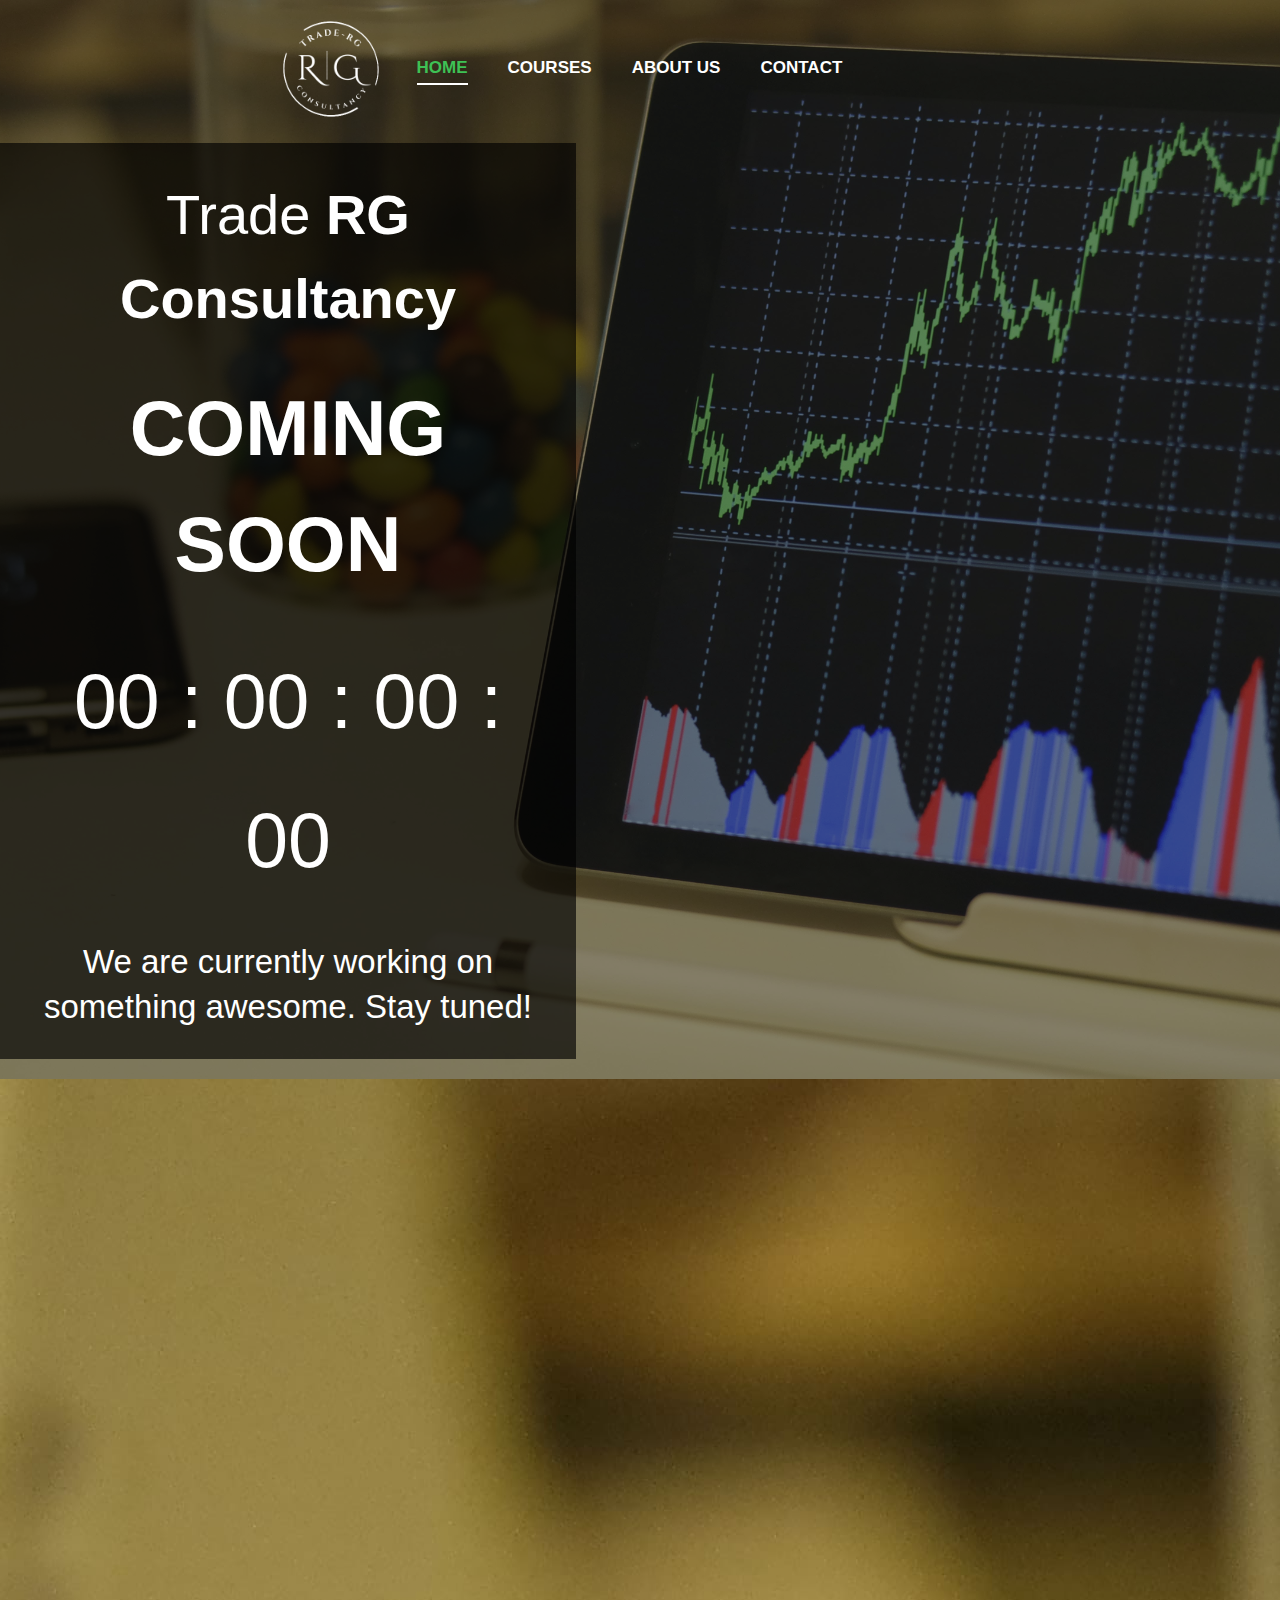
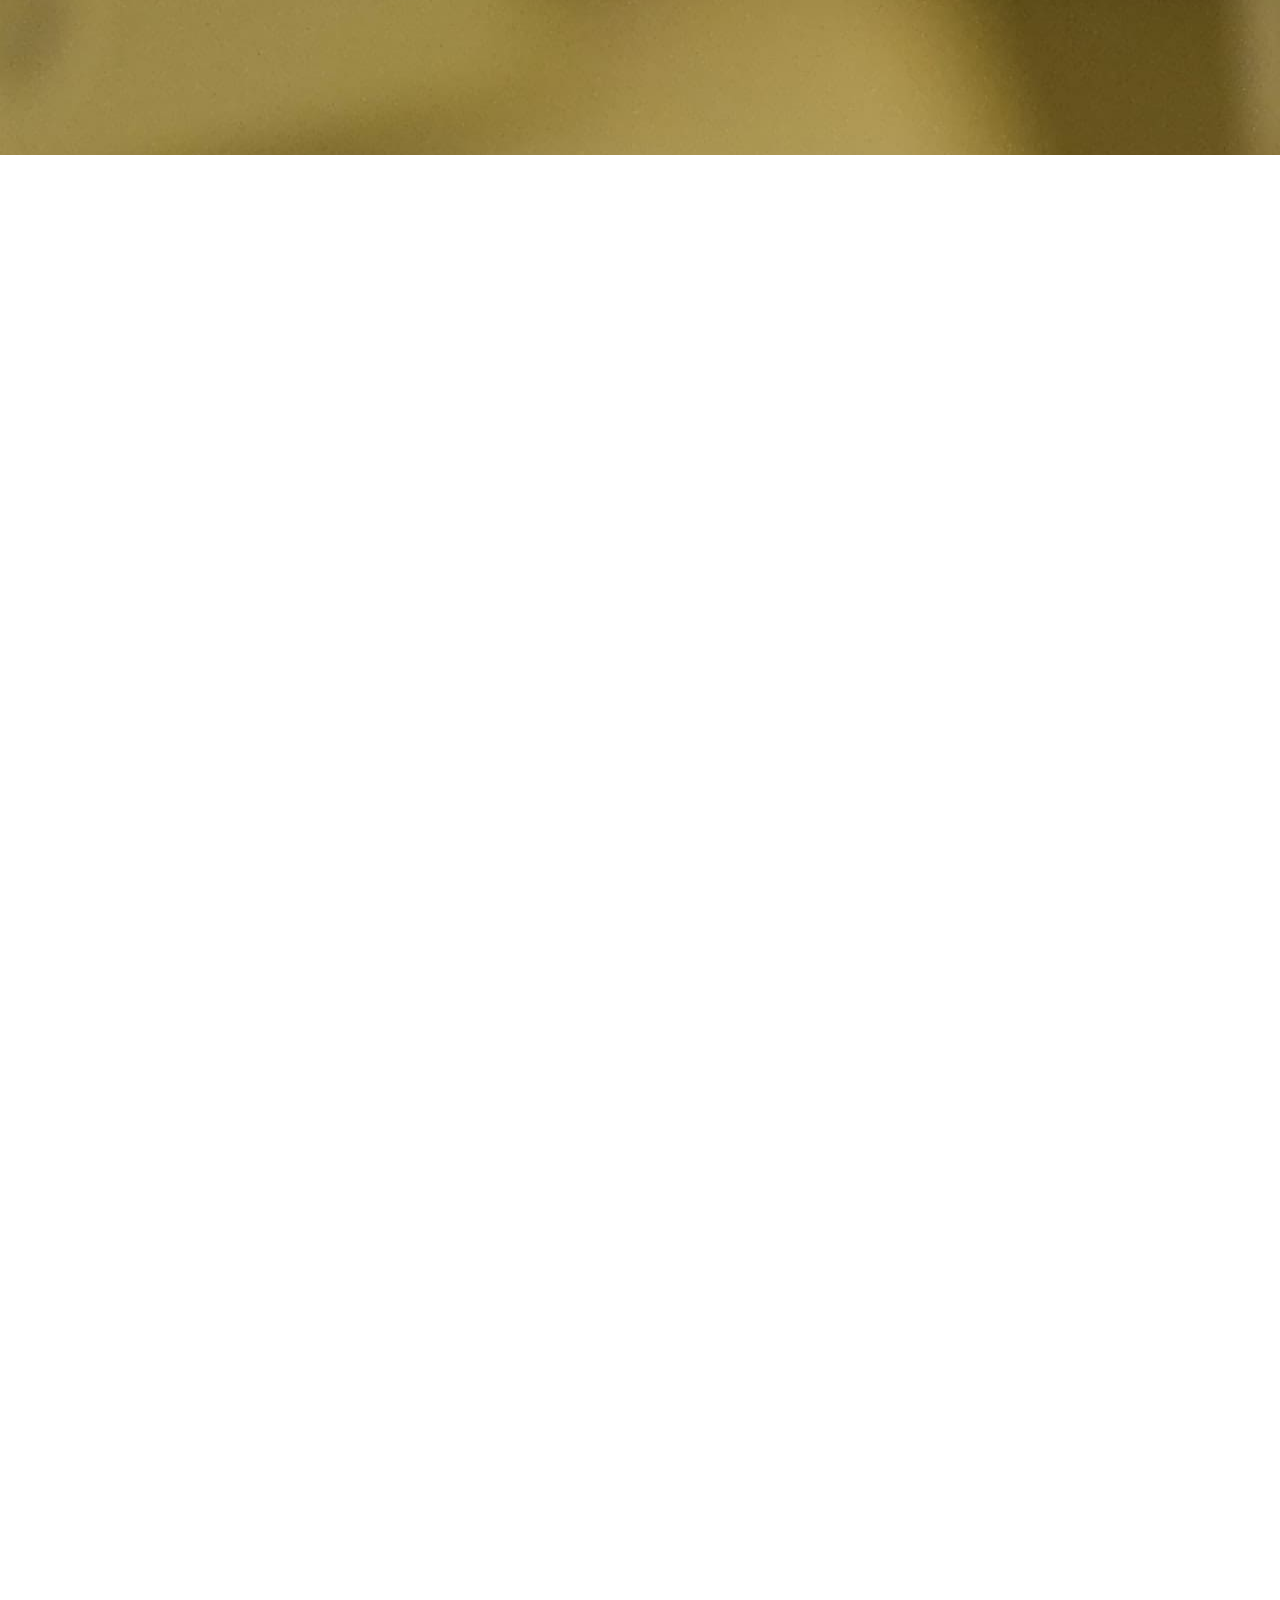
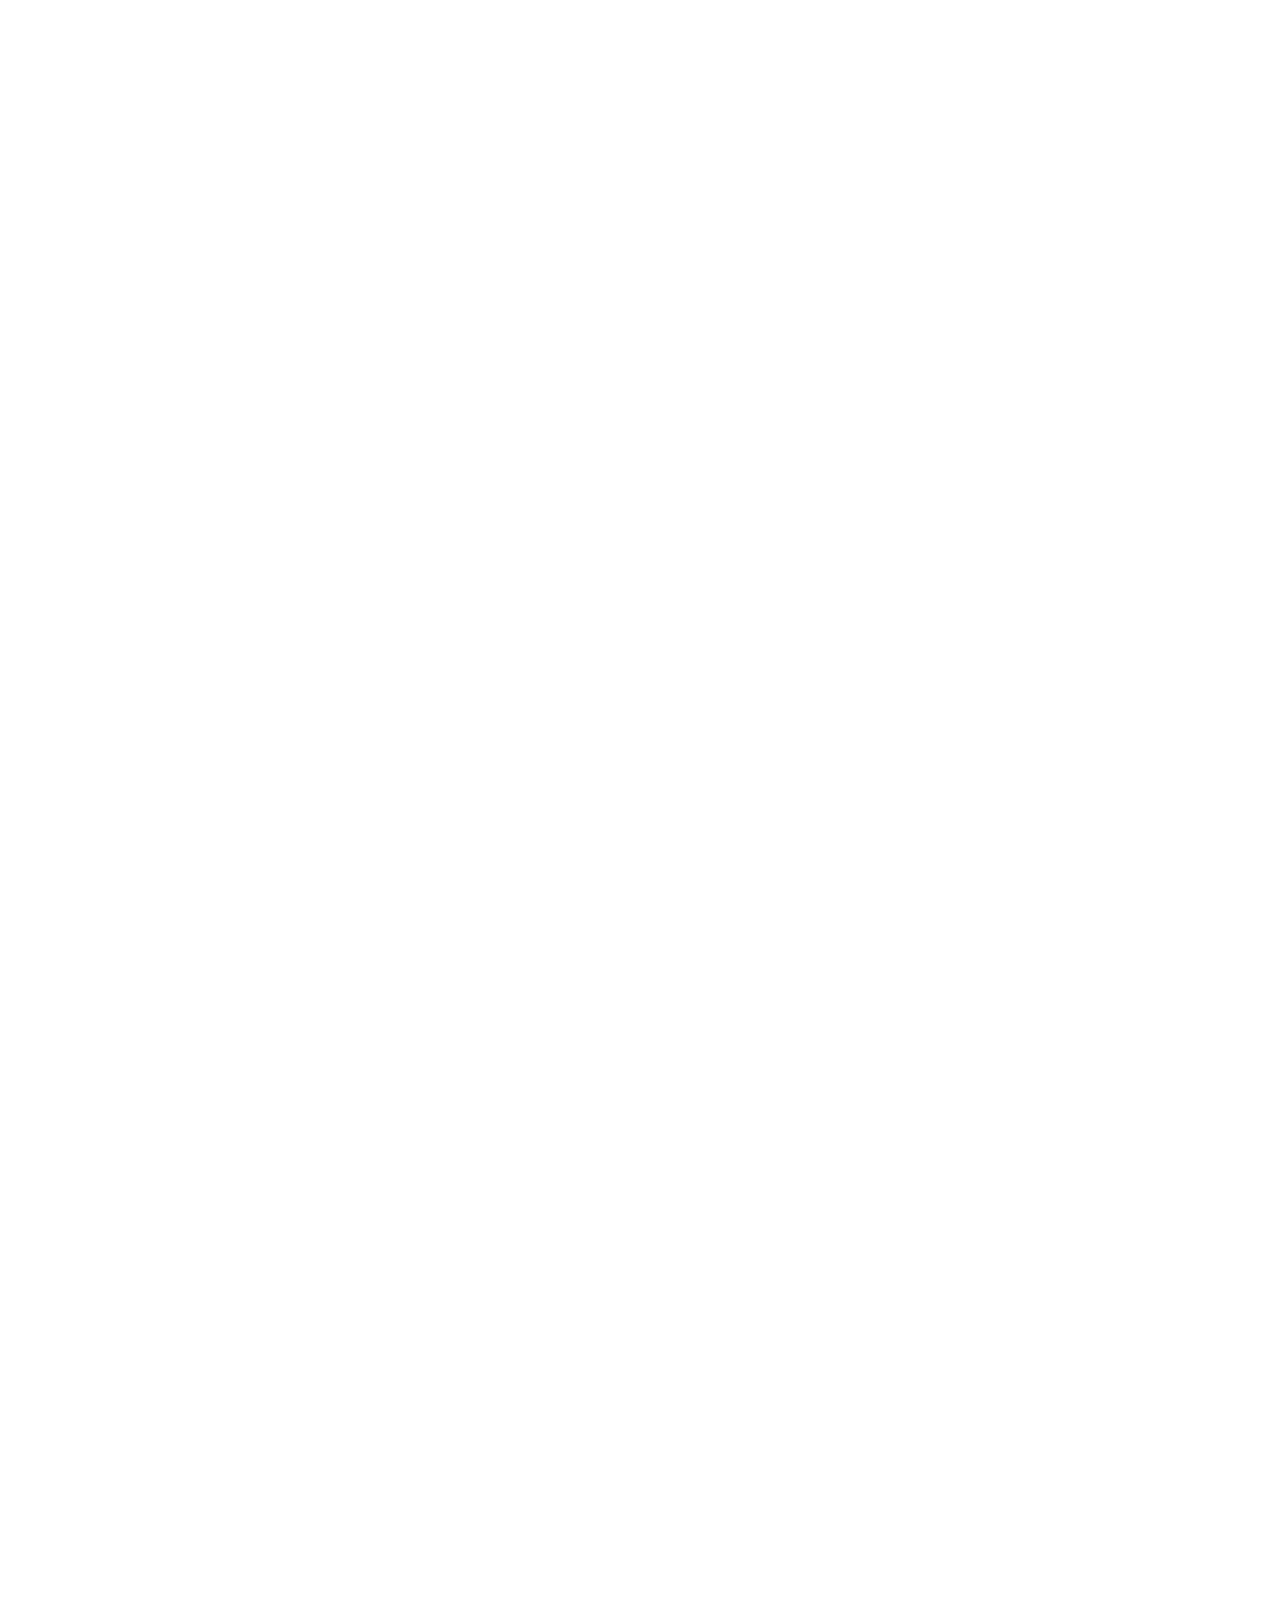
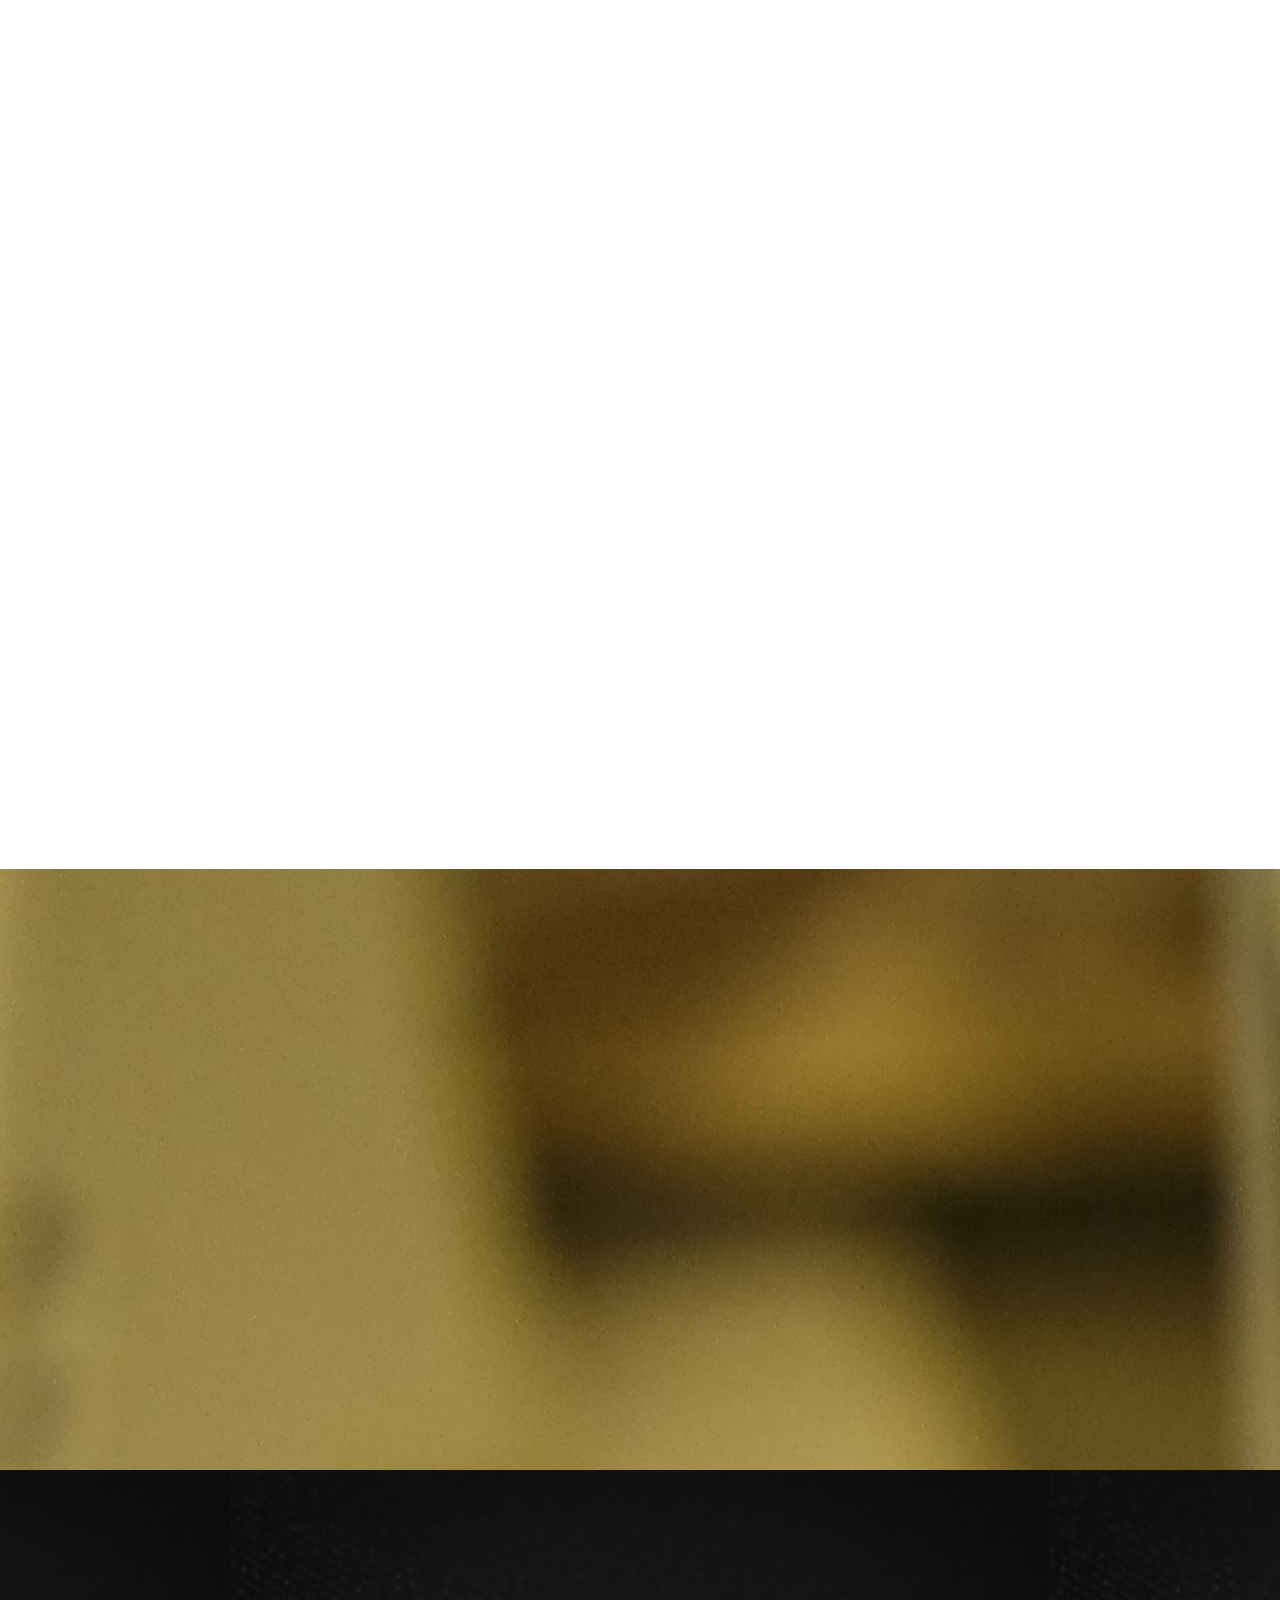
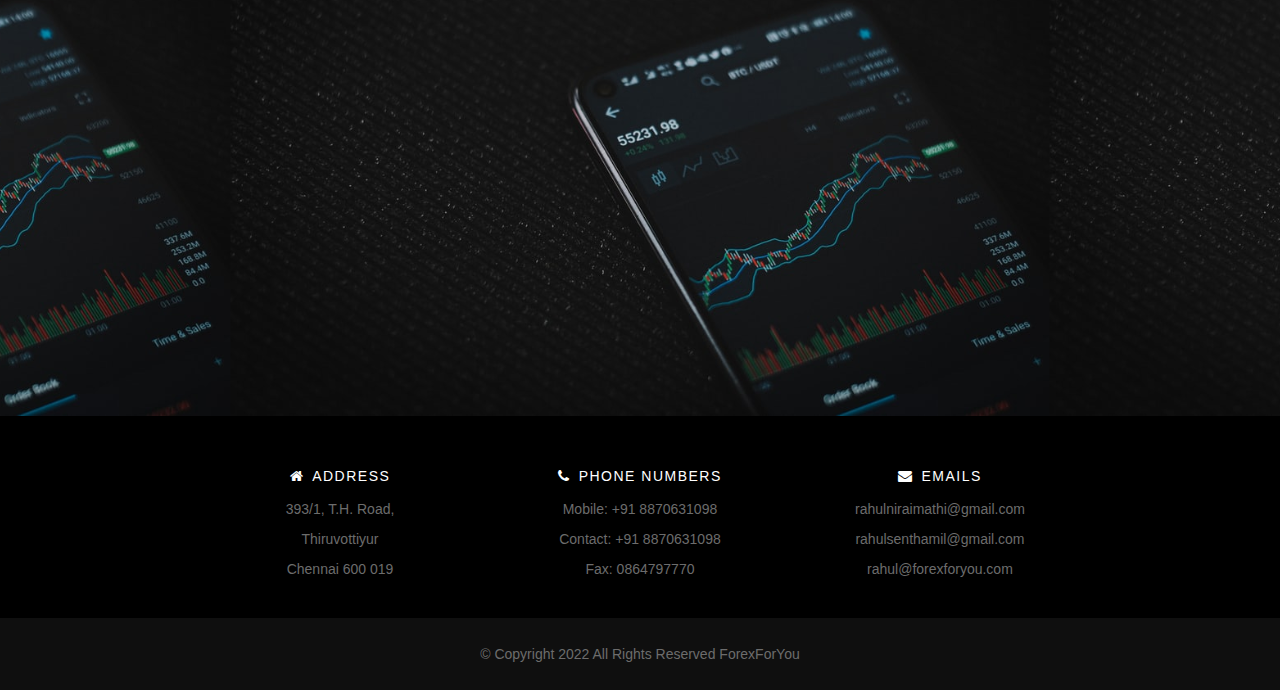
==== index.html @ 8b4d39c9 "site-relanuch" ====
<!DOCTYPE html>
<html lang="en">
<head>
	<meta charset="UTF-8">
	<meta name="viewport" content="width=device-width, initial-scale=1.0">
	<meta http-equiv="X-UA-Compatible" content="ie=edge">
	<title>Forex For You</title>

	<!-- CSS Files
	================================================== -->
	<link rel="shortcut icon" href="images/favicon-min.png" >
	<link href="https://fonts.googleapis.com/css?family=Poppins:100,200,300,400,500,600,700,800,900" rel="stylesheet">
	<link rel="stylesheet" href="https://stackpath.bootstrapcdn.com/font-awesome/4.7.0/css/font-awesome.min.css">
	<link rel="stylesheet" href="css/style.css">
	<link href="assets/vendor/aos/aos.css" rel="stylesheet">
	<link href="assets/vendor/animate.css/animate.min.css" rel="stylesheet">
	<link href="assets/vendor/bootstrap-icons/bootstrap-icons.css" rel="stylesheet">

	<link rel="stylesheet" href="main.css" />
</head>
<body data-spy="scroll" data-target=".site-navbar-target" data-offset="300">
	<!-- ======= Navigation section ========-->
	<nav class="navbar navbar-expand-lg navbar-dark ftco_navbar bg-dark ftco-navbar-light site-navbar-target" id="ftco-navbar">
		<div class="container nav-elements">
			<a class="navbar-brand mobile-logo" href="index.html">
				<img class="logo-class" src="images/trade-rg-logo-img.png" width="100" height="100" alt="">
				<span></span>
			</a>
			<div class="collapse navbar-collapse mobile-nav" id="ftco-nav1">
				<ul class="navbar-nav nav ml-auto">
					<li class="nav-item menu-item"><a href="#home-section" class="nav-link"><span>Home</span></a></li>
					<li class="nav-item menu-item"><a href="#course-section" class="nav-link"><span>Courses</span></a></li>
					<li class="nav-item menu-item"><a href="#authors" class="nav-link"><span>About Us</span></a></li>
					<li class="nav-item menu-item"><a href="#location" class="nav-link"><span>Contact</span></a></li>
					<!-- <li class="nav-item menu-item"><a href="https://rzp.io/l/rahulniraimathisessionpayment" class="nav-link"><span>Book My Session</span></a></li> -->
				</ul>
			</div>
			<input type="checkbox" id="checkbox1" class="checkbox1 visuallyHidden mobile-logo">
			<label for="checkbox1">
			<div class="hamburger hamburger1">
				<span class="bar bar1"></span>
				<span class="bar bar2"></span>
				<span class="bar bar3"></span>
				<span class="bar bar4"></span>
			</div>
		</div>
		<div class="mobile-nav" id="ftco-nav">
			<ul class="navbar-nav nav ml-auto">
				<li class="nav-item menu-item"><a href="#home-section" class="nav-link"><span>Home</span></a></li>
				<li class="nav-item menu-item"><a href="#course-section" class="nav-link"><span>Courses</span></a></li>
				<li class="nav-item menu-item"><a href="#about" class="nav-link"><span>About Us</span></a></li>
				<li class="nav-item menu-item"><a href="#location" class="nav-link"><span>Contact</span></a></li>
				<!-- <li class="nav-item menu-item"><a href="https://rzp.io/l/rahulniraimathisessionpayment" class="nav-link"><span>Book My Session</span></a></li> -->
			</ul>
		</div>
	</nav>
	<!-- ======= home section ========-->
	<section id="home-section" class="hero">
		<header>
			<div class="content">
			  <h1><span>Trade </span>RG Consultancy</h1>
			  <h2>COMING SOON</h2>
			  <div class="countdown">00 : 00 : 00 : 00</div>
			  <div class="custom-text"><p>We are currently working on something awesome. Stay tuned!</p</div>
			</div>
		  </header>
	</section>
    <!-- ======= Course Section ======= -->
    <section id="course-section" class="why-us">
		<div class="container" data-aos="fade-up">
		  <div class="section-title">
			<h2>ForexForYou</h2>
			<p class="gold-background">Forex Trading Courses</p>
		  </div>
		  <div class="row-course">
			<div class="col-lg-4">
				<a href="#beginner-courses">
					<div class="box" data-aos="zoom-in" data-aos-delay="100">
						<span>01</span>
						<h4>SILVER <br/>THE BASICS</h4>
						<p>Learn how to trade Forex. A complete beginners forex trading course. Introduction of forex.</p>
					</div>
				</a>
			</div>
			<div class="col-lg-4 mt-4 mt-lg-0">
				<a href="#intermediate-courses">
					<div class="box" data-aos="zoom-in" data-aos-delay="200">
						<span>02</span>
						<h4>GOLD <br/> INTERMEDIATE</h4>
						<p>Master in forex trading, Become familiar with practical trading techniques.Bearish Bullish Structure</p>
					</div>
				</a>
			</div>
			<div class="col-lg-4 mt-4 mt-lg-0">
				<a href="#advanced-courses">
					<div class="box" data-aos="zoom-in" data-aos-delay="300">
						<span>03</span>
						<h4>PLATINUM <br/> THE ADVANCED</h4>
						<p>Develop the mindset of a master trader. Learn in-depth techniques for psychological transformation</p>
					</div>
				</a>
			</div>
		  </div>
		</div>
	</section><!-- End Course Section -->
    <!-- ======= Beginner courses Section ======= -->
    <section id="beginner-courses" class="courses">
		<div class="container" data-aos="fade-up">
  
		  <div class="section-title">
			<p class="black-color-card">SILVER THE BASICS</p>
		  </div>
  
		  <div class="row" data-aos="fade-up" data-aos-delay="100">
			<div class="col-lg-3">
				<div class="image-card mobile">
					<h2 class="black-color-card">Beginner Level Course Contents</h2>
				</div>
			</div>
			<div class="col-lg-9 mt-4 mt-lg-0">
				<!-- FIRST TAB -->
				<div class="tab">
					<input id="tab-1" type="checkbox">
					<label for="tab-1">Introduction of Forex</label>
					<!-- <div class="content"><p>Next to the risk dictates a nurse.</p></div> -->
				</div>
				
				<!-- SECOND TAB -->
				<div class="tab">
					<input id="tab-2" type="checkbox">
					<label for="tab-2">About Forex</label>
					<!-- <div class="content"><p>Should the pace attack?</p></div> -->
				</div>
				
				<!-- THIRD TAB -->
				<div class="tab">
					<input id="tab-3" type="checkbox">
					<label for="tab-3">Why Forex</label>
					<!-- <div class="content"><p>A circumstance strikes a deserved trap.</p></div> -->
				</div>
				<!-- 4th TAB -->
				<div class="tab">
					<input id="tab-4" type="checkbox">
					<label for="tab-4">Benefits of Forex</label>
					<!-- <div class="content"><p>A circumstance strikes a deserved trap.</p></div> -->
				</div>
				<!-- 5th TAB -->
				<div class="tab">
					<input id="tab-5" type="checkbox">
					<label for="tab-5">How to analyse the market</label>
					<!-- <div class="content"><p>A circumstance strikes a deserved trap.</p></div> -->
				</div>
				<!-- 6th TAB -->
				<div class="tab">
					<input id="tab-6" type="checkbox">
					<label for="tab-6">Pips, Spread, Swap</label>
					<!-- <div class="content"><p>A circumstance strikes a deserved trap.</p></div> -->
				</div>
				<!-- 7th TAB -->
				<div class="tab">
					<input id="tab-7" type="checkbox">
					<label for="tab-7">When can you trade Forex</label>
					<!-- <div class="content"><p>A circumstance strikes a deserved trap.</p></div> -->
				</div>
				<!-- 8th TAB -->
				<div class="tab">
					<input id="tab-8" type="checkbox">
					<label for="tab-8">Currency pairs, Spot Metals, Energies & Indices</label>
					<!-- <div class="content"><p>A circumstance strikes a deserved trap.</p></div> -->
				</div>
				<!-- 9th TAB -->
				<div class="tab">
					<input id="tab-9" type="checkbox">
					<label for="tab-9">Lot, Leverage, Margin, Equity, Balance</label>
					<!-- <div class="content"><p>A circumstance strikes a deserved trap.</p></div> -->
				</div>
				<!-- 10th TAB -->
				<div class="tab">
					<input id="tab-10" type="checkbox">
					<label for="tab-10">Margin Call & Stop out</label>
					<!-- <div class="content"><p>A circumstance strikes a deserved trap.</p></div> -->
				</div>
				<!-- 11th TAB -->
				<div class="tab">
					<input id="tab-11" type="checkbox">
					<label for="tab-11">Order types</label>
					<!-- <div class="content"><p>A circumstance strikes a deserved trap.</p></div> -->
				</div>
				<!-- 12th TAB -->
				<div class="tab">
					<input id="tab-12" type="checkbox">
					<label for="tab-12">Types of Time Frames</label>
					<!-- <div class="content"><p>A circumstance strikes a deserved trap.</p></div> -->
				</div>
				<!-- 13th TAB -->
				<div class="tab">
					<input id="tab-13" type="checkbox">
					<label for="tab-13">Types of Charts</label>
					<!-- <div class="content"><p>A circumstance strikes a deserved trap.</p></div> -->
				</div>
				<!-- 14th TAB -->
				<div class="tab">
					<input id="tab-14" type="checkbox">
					<label for="tab-14">Risk Reward Ratio</label>
					<!-- <div class="content"><p>A circumstance strikes a deserved trap.</p></div> -->
				</div>
				<!-- 15th TAB -->
				<div class="tab">
					<input id="tab-15" type="checkbox">
					<label for="tab-15">What type of trader do you want to be</label>
					<!-- <div class="content"><p>A circumstance strikes a deserved trap.</p></div> -->
				</div>
				<!-- 16th TAB -->
				<div class="tab">
					<input id="tab-16" type="checkbox">
					<label for="tab-16">How to use Trading View</label>
					<!-- <div class="content"><p>A circumstance strikes a deserved trap.</p></div> -->
				</div>
				<!-- 17th TAB -->
				<div class="tab">
					<input id="tab-17" type="checkbox">
					<label for="tab-17">How to use MT5 Platform</label>
					<!-- <div class="content"><p>A circumstance strikes a deserved trap.</p></div> -->
				</div>
			</div>
		  </div>
  
		</div>
	</section><!-- End courses Section -->
    <!-- ======= intermediate courses Section ======= -->
    <section id="intermediate-courses" class="courses">
		<div class="container" data-aos="fade-up">
  
		  <div class="section-title">
			<p class="black-color-card">GOLD the INTERMEDIATE</p>
		  </div>
  
		  <div class="row" data-aos="fade-up" data-aos-delay="100">

			<div class="col-lg-9 mt-4 mt-lg-0">
				<!-- FIRST TAB -->
				<div class="tab">
					<input id="tab-1" type="checkbox">
					<label for="tab-1">Technical Analysis of Forex</label>
					<!-- <div class="content"><p>Next to the risk dictates a nurse.</p></div> -->
				</div>
				
				<!-- SECOND TAB -->
				<div class="tab">
					<input id="tab-2" type="checkbox">
					<label for="tab-2">Bullish / Bearish Structure</label>
					<!-- <div class="content"><p>Should the pace attack?</p></div> -->
				</div>
				
				<!-- THIRD TAB -->
				<div class="tab">
					<input id="tab-3" type="checkbox">
					<label for="tab-3">Consolidating Structure</label>
					<!-- <div class="content"><p>A circumstance strikes a deserved trap.</p></div> -->
				</div>
				<!-- 4th TAB -->
				<div class="tab">
					<input id="tab-4" type="checkbox">
					<label for="tab-4">How to draw Horizontal Support and Resistance</label>
					<!-- <div class="content"><p>A circumstance strikes a deserved trap.</p></div> -->
				</div>
				<!-- 5th TAB -->
				<div class="tab">
					<input id="tab-5" type="checkbox">
					<label for="tab-5">How to Identify Trend and Trend line</label>
					<!-- <div class="content"><p>A circumstance strikes a deserved trap.</p></div> -->
				</div>
				<!-- 6th TAB -->
				<div class="tab">
					<input id="tab-6" type="checkbox">
					<label for="tab-6">How to draw Double Top and Double Bottom</label>
					<!-- <div class="content"><p>A circumstance strikes a deserved trap.</p></div> -->
				</div>
				<!-- 7th TAB -->
				<div class="tab">
					<input id="tab-7" type="checkbox">
					<label for="tab-7">How to draw Channel</label>
					<!-- <div class="content"><p>A circumstance strikes a deserved trap.</p></div> -->
				</div>
				<!-- 8th TAB -->
				<div class="tab">
					<input id="tab-8" type="checkbox">
					<label for="tab-8">Box Breakout</label>
					<!-- <div class="content"><p>A circumstance strikes a deserved trap.</p></div> -->
				</div>
				<!-- 9th TAB -->
				<div class="tab">
					<input id="tab-9" type="checkbox">
					<label for="tab-9">How to use Fibonacci</label>
					<!-- <div class="content"><p>A circumstance strikes a deserved trap.</p></div> -->
				</div>
				<!-- 10th TAB -->
				<div class="tab">
					<input id="tab-10" type="checkbox">
					<label for="tab-10">Corrective wave and Impulsive wave</label>
					<!-- <div class="content"><p>A circumstance strikes a deserved trap.</p></div> -->
				</div>
			</div>

			<div class="col-lg-3">
				<div class="image-card mobile">
					<h2 class="black-color-card">Intermediate Course Contents</h2>
				</div>
			</div>
		  </div>
  
		</div>
	</section><!-- End courses Section -->
    <!-- ======= advanced courses Section ======= -->
    <section id="advanced-courses" class="courses">
		<div class="container" data-aos="fade-up">
  
		  <div class="section-title">
			<p class="black-color-card">PLATINUM THE ADVANCED</p>
		  </div>
  
		  <div class="row" data-aos="fade-up" data-aos-delay="100">
			<div class="col-lg-3">
				<div class="image-card mobile">
					<h2 class="black-color-card">Advanced Level Course Contents</h2>
				</div>
			</div>
			<div class="col-lg-9 mt-4 mt-lg-0">
				<!-- FIRST TAB -->
				<div class="tab">
					<input id="tab-1" type="checkbox">
					<label for="tab-1">Money Management</label>
					<!-- <div class="content"><p>Next to the risk dictates a nurse.</p></div> -->
				</div>
				
				<!-- SECOND TAB -->
				<div class="tab">
					<input id="tab-2" type="checkbox">
					<label for="tab-2">Risk Management Discipline</label>
					<!-- <div class="content"><p>Should the pace attack?</p></div> -->
				</div>
				
				<!-- THIRD TAB -->
				<div class="tab">
					<input id="tab-3" type="checkbox">
					<label for="tab-3">Losing Streaks</label>
					<!-- <div class="content"><p>A circumstance strikes a deserved trap.</p></div> -->
				</div>
				<!-- 4th TAB -->
				<div class="tab">
					<input id="tab-4" type="checkbox">
					<label for="tab-4">Winning Streaks</label>
					<!-- <div class="content"><p>A circumstance strikes a deserved trap.</p></div> -->
				</div>
				<!-- 5th TAB -->
				<div class="tab">
					<input id="tab-5" type="checkbox">
					<label for="tab-5">Drawn Down</label>
					<!-- <div class="content"><p>A circumstance strikes a deserved trap.</p></div> -->
				</div>
				<!-- 6th TAB -->
				<div class="tab">
					<input id="tab-6" type="checkbox">
					<label for="tab-6">Clarity</label>
					<!-- <div class="content"><p>A circumstance strikes a deserved trap.</p></div> -->
				</div>
				<!-- 7th TAB -->
				<div class="tab">
					<input id="tab-7" type="checkbox">
					<label for="tab-7">Consistency</label>
					<!-- <div class="content"><p>A circumstance strikes a deserved trap.</p></div> -->
				</div>
				<!-- 8th TAB -->
				<div class="tab">
					<input id="tab-8" type="checkbox">
					<label for="tab-8">Mind set & Psychological Transformation</label>
					<!-- <div class="content"><p>A circumstance strikes a deserved trap.</p></div> -->
				</div>
			</div>
		  </div>
  
		</div>
	</section><!-- End Specials Section -->

    <!-- ======= authors Section ======= -->
    <section id="authors" class="authors why-us">
		<div class="container" data-aos="fade-up">
		  <div class="section-title">
			<h2 class="about-forexforyou"><span class="mobile-nav">ForexForYou</span> Founder</h2>
			<!-- <p>FOREXFORYOU Founded by Professional Forex Trader for Everyone</p> -->
		  </div>
		  <div class="row row-course justify-content-center row-centered">
			<div class="col-lg-4 col-md-6 mobile-box-style">
				<div class="member" data-aos="zoom-in" data-aos-delay="100">
					<a href="#">
						<div class="box" data-aos="zoom-in" data-aos-delay="100">
							<!-- <span>01</span> -->
							<h4 class="water-blue-color">How It's Started?<br/></h4>
							<p class="our-progress">Big journeys started with a small steps. Being a trader is more than just a day job. Improved my skills and I never trade with any indicators</p>
						</div>
					</a>
				</div>
			</div>

			<div class="col-lg-4 col-md-6 zoom-effect-container">
			  <div class="member image-card" data-aos="zoom-in" data-aos-delay="200">
				<img src="images/trader-min.jpeg" class="img-fluid" alt="">
				<div class="member-info">
				  <div class="member-info-content">
					<h4>RAHUL N</h4>
					<span>PROFESSIONAL FOREX TRADER</span><br/>
					<span>FOUNDER OF FOREXFORYOU</span>
				  </div>
				  <div class="social">
					<a href="https://twitter.com/RahulN28055962" target="_blank"><i class="bi bi-twitter"></i></a>
					<a href="https://www.facebook.com/rahul.niraimathi" target="_blank"><i class="bi bi-facebook"></i></a>
					<a href="https://www.instagram.com/rahulraina_/" target="_blank"><i class="bi bi-instagram"></i></a>
					<a href="https://www.linkedin.com/in/rahul-niraimathi/" target="_blank"><i class="bi bi-linkedin"></i></a>
				  </div>
				</div>
			  </div>
			</div>
			<div class="col-lg-4 col-md-6">
				<div class="member" data-aos="zoom-in" data-aos-delay="100">
					<a href="#">
						<div class="box" data-aos="zoom-in" data-aos-delay="100">
							<!-- <span>01</span> -->
							<h4 class="water-blue-color">How It's Going?<br/></h4>
							<p class="our-progress">Lots and lots of hard work and effort made me Professional Trader, The Share market is my true passion and highly
								dedicated towards my work</p>
						</div>
					</a>
				</div>
			</div>
		  </div>
		</div>
	</section><!-- End authors Section -->
    <!-- ======= About Section ======= -->
    <section id="about" class="about">
		<div class="container" data-aos="fade-up">
		  <div class="row">
			<div class="col-lg-6 order-1 order-lg-2" data-aos="zoom-in" data-aos-delay="100">
			  <div class="about-img">
				<img src="images/f4-min.jpg" alt="">
			  </div>
			</div>
			<div class="col-lg-6 pt-4 pt-lg-0 order-2 order-lg-1 content">
			  <h2 class="blue-heading">ABOUT US</h2>
			  <p class="lead"><b>ForexForYou</b> is committed to leveraging its core competency in active asset management.We consistently ensure a full understanding of client’s requirements and their financial objectives, and offer flexible and adaptable approach focused on placing the client’s interest first. 

			  <p class="lead">
				ForexForYou founded by Professional Forex Trader for Everyone, Start Learning a new skill today and increase your income,
				Achieve your dreams in Share Markets. For more details contact our profestional forex trader.
			  </p>
			</div>
		  </div>
		</div>
	</section><!-- End About Section -->
    <!-- Location Section
   ================================================== -->
   <section id="location">
    <div class="contacts">		
      <div class="row contact-details">   
         <div class="columns">
           <h3><i class="fa fa-home"></i>Address</h3>
           <p>393/1, T.H. Road,<br>
            Thiruvottiyur<br>
            Chennai 600 019
          </p>
         </div> 
         <div class="columns">
           <h3><i class="fa fa-phone"></i>Phone Numbers</h3>
           <p>Mobile: +91 8870631098<br>
             Contact: +91 8870631098<br>
             Fax: 0864797770
           </p>
         </div>
         <div class="columns end">
           <h3><i class="fa fa-envelope"></i>Emails</h3>
           <p>rahulniraimathi@gmail.com<br>
             rahulsenthamil@gmail.com <br>
             rahul@forexforyou.com
           </p>
         </div>          	
       </div> <!-- end contact-details -->  
    </div> <!-- end contacts -->
   </section> <!-- end location section -->

    <!-- footer
    ================================================== -->
    <footer>
      <div class="row1">
        <div class="twelve columns1">            
            <ul class="copyright">
              <li>&copy; Copyright 2022 All Rights Reserved ForexForYou</li>
            </ul>
        </div>          
      </div>
    </footer>
    <!-- Footer End-->

	<!-- loader -->
	<div id="preloader"> 
		<div id="status">
		   <img src="images/loading-min.gif" height="100" width="100" alt="">
		</div>
	 </div>

	<script src="js/jquery.min.js"></script>
	<script src="js/jquery-migrate-3.0.1.min.js"></script>
	<script src="js/bootstrap.min.js"></script>
	<script src="js/jquery.easing.1.3.js"></script>
	<script src="js/jquery.waypoints.min.js"></script>
	<script src="js/jquery.stellar.min.js"></script>
	<script src="js/owl.carousel.min.js"></script>
	<script src="js/jquery.magnific-popup.min.js"></script>
	<script src="js/jquery.animateNumber.min.js"></script>
	<script src="js/scrollax.min.js"></script>
		
	<script src="js/main.js"></script>
	<script src="js/init.js"></script>

	<!-- Vendor JS Files -->
	<script src="assets/vendor/aos/aos.js"></script>
	<script src="assets/vendor/bootstrap/js/bootstrap.bundle.min.js"></script>
	<script src="assets/vendor/glightbox/js/glightbox.min.js"></script>
	<script src="assets/vendor/isotope-layout/isotope.pkgd.min.js"></script>
	<script src="assets/vendor/php-email-form/validate.js"></script>
	<script src="assets/vendor/swiper/swiper-bundle.min.js"></script>

	<!-- Template Main JS File -->
	<script src="assets/js/main.js"></script>
</body>
</html>
---- main.css ----
/* ------------------------------------------------------------------ */
/* a. Webfonts and Icon fonts
 ------------------------------------------------------------------ */

 @import url("font-awesome/css/font-awesome.min.css");

* {
  margin: 0;
  padding: 0;
  box-sizing: border-box;
}

body {
  font-family: montserrat, sans-serif;
}

header {
  display: flex;
  flex-direction: column;
  min-height: 100vh;
  background-image: url("images/background-min.jpg");
  background-size: cover;
  background-position: center;
  position: relative;
}
header:after {
  display: block;
  content: "";
  position: absolute;
  top: 0;
  left: 0;
  right: 0;
  bottom: 0;
  z-index: 0;
  background-color: rgba(34, 34, 34, 0.5);
}
header .content {
  position: relative;
  z-index: 1;
  width: 45%;
  background-color: #000000a6;
  margin: 143px 0px 20px 0px;
  text-align: center;
  padding: 30px;
}
header .content h1 {
  color: #FFF;
  font-size: 28px;
  font-weight: 900;
}
header .content h1 span {
  font-weight: 400;
}
@media screen and (min-width: 480px) {
  header .content h1 {
    font-size: 36px;
  }
}
@media screen and (min-width: 768px) {
  header .content h1 {
    font-size: 42px;
  }
}
@media screen and (min-width: 1024px) {
  header .content h1 {
    font-size: 56px;
  }
}
@media screen and (min-width: 1280px) {
  header .content h1 {
    font-size: 56px;
  }
}
header .content h2 {
  color: #FFF;
  font-size: 42px;
  font-weight: 900;
  margin: 30px 0px;
}
@media screen and (min-width: 480px) {
  header .content h2 {
    font-size: 56px;
  }
}
@media screen and (min-width: 768px) {
  header .content h2 {
    font-size: 72px;
  }
}
@media screen and (min-width: 1024px) {
  header .content h2 {
    font-size: 96px;
  }
}
@media screen and (min-width: 1280px) {
  header .content h2 {
    font-size: 77px;
  }
}
header .content .countdown {
  color: #FFF;
  font-size: 36px;
  font-weight: 400;
}
@media screen and (min-width: 480px) {
  header .content .countdown {
    font-size: 42px;
  }
}
@media screen and (min-width: 768px) {
  header .content .countdown {
    font-size: 56px;
  }
}
@media screen and (min-width: 1024px) {
  header .content .countdown {
    font-size: 72px;
  }
}
@media screen and (min-width: 1280px) {
  header .content .countdown {
    font-size: 77px;
  }
}

/*# sourceMappingURL=main.css.map */


/* ------------------------------------------------------------------ */
/* b. Preloader
 ------------------------------------------------------------------ */

 #preloader  {
  position: fixed;
  top: 0;
  left: 0;
  right: 0;
  bottom: 0;
  background: #fff;
  z-index: 99999;
  height: 100%;
}
#status  {    
  position: absolute;
  left: 50%;
  top: 50%;
  width: 64px;
  height: 64px;
  margin: -32px 0 0 -32px;  
  padding: 0;    
}

/* ------------------------------------------------------------------ */
/* e. Footer
/* ------------------------------------------------------------------ */

footer {
	font: 14px/24px 'montserrat-regular', sans-serif;
	background: #0f0f0f;
   padding-top: 24px;
   padding-bottom: 24px;
   color: #6C6C6C;      
}
footer a, footer a:visited { color: #525252; }
footer a:hover, footer a:focus { color: #fff; }

/* copyright */
footer .copyright {
  margin: 0;
  padding: 0;
  text-align: center;
}
footer .copyright li {
  display: inline-block;
  margin: 0;
  padding: 0;
  line-height: 24px;
}
.ie footer .copyright li {
 display: inline;
}
footer .copyright li:before {
  content: "\2022";
  padding-left: 6px;
  padding-right: 10px;
  color: #1B6728;
}
footer .copyright  li:first-child:before {
  display: none;
}

/* ----------- iPad Pro ----------- */
/* Portrait and Landscape */
@media only screen 
  and (min-width: 1024px) 
  and (max-height: 1366px) 
  and (-webkit-min-device-pixel-ratio: 1.5) {
    #ftco-nav, .hamburger, .mobile-logo {
      display: none;
    }
}

/* Portrait */
@media only screen 
  and (min-width: 1024px) 
  and (max-height: 1366px) 
  and (orientation: portrait) 
  and (-webkit-min-device-pixel-ratio: 1.5) {
    #ftco-nav, .hamburger, .mobile-logo {
      display: none;
    }
}

/* Landscape */
@media only screen 
  and (min-width: 1024px) 
  and (max-height: 1366px) 
  and (orientation: landscape) 
  and (-webkit-min-device-pixel-ratio: 1.5) {
    #ftco-nav, .hamburger, .mobile-logo {
      display: none;
    }
}

/* ------------------------------------------------------------------ */
/* c. About Section
/* ------------------------------------------------------------------ */
.col-lg-6.pt-4.pt-lg-0.order-2.order-lg-1.content {
  background-color: rgb(14 13 13 / 44%);
}
@media (min-width: 1024px) {
.about {
    background-attachment: fixed;
}
}
.authors .member {
  text-align: center;
  position: relative;
  overflow: hidden;
}
.about h2, .gold-background {
  color: #FFF !important;
  font-weight: 700;
}

.about {
  background: url(images/about-us-min.jpeg) center center;
  background-size: contain;
  position: relative;
  padding: 80px 0 0;
  padding-bottom: 50px;
  color: #FFF;
  text-align: center;
}
section {
  overflow: hidden;
}
.about .about-img {
  position: relative;
  transition: .5s;
}
.about .about-img::before {
  position: absolute;
  left: 20px;
  top: 20px;
  width: 60px;
  height: 60px;
  z-index: 1;
  content: '';
  border-left: 5px solid aquamarine;
  border-top: 5px solid aquamarine;
  transition: .5s;
}
.about .about-img img {
  max-width: 100%;
  border: 4px solid rgb(18 18 18 / 20%);
  position: relative;
}
.about .about-img::after {
  position: absolute;
  right: 20px;
  bottom: 20px;
  width: 60px;
  height: 60px;
  z-index: 2;
  content: '';
  border-right: 5px solid aquamarine;
  border-bottom: 5px solid aquamarine;
  transition: .5s;
}
@media (min-width: 992px) {
.order-lg-2 {
    order: 2!important;
}
}
@media (min-width: 992px) {
.col-lg-6 {
    flex: 0 0 auto;
    width: 50%;
}
}
*, ::after, ::before {
  box-sizing: border-box;
}

section#authors,
section#beginner-courses,
section#intermediate-courses,
section#advanced-courses {
  /* background: #001212; */
  color: #fff;
  padding: 40px 0px;
}
section#authors {
  background: url(images/background-min.jpg);
  background-size: auto;
}
.about-forexforyou {
  font-size: 25px !important;
}

.intermediate-content {
  background: #000000a6;
}

.zoom-effect-container:hover .image-card img {
  -webkit-transform: scale(1.08);
  transform: scale(1.08);
}
.image-card img {
  -webkit-transition: 0.4s ease;
  transition: 0.4s ease;
}

/* centered columns styles */
.row-centered {
  text-align:center;
}
.col-centered {
  display:inline-block;
  float:none;
  /* reset the text-align */
  text-align:left;
  /* inline-block space fix */
  margin-right:-4px;
  text-align: center;
  background-color: #0c0b09;
  border: 1px solid #0c0b09;
}
.authors .member:hover .member-info {
  background: linear-gradient(
0deg, rgba(0, 0, 0, 0.9) 0%, rgba(0, 0, 0, 0.8) 20%, rgba(0, 212, 255, 0) 100%);
  opacity: 1;
  transition: 0.4s;
}
.authors .member .member-info {
  opacity: 0;
  position: absolute;
  bottom: 0;
  top: 0;
  left: 0;
  right: 0;
  transition: 0.2s;
}
.authors .member:hover .member-info-content {
  bottom: 60px;
  transition: bottom 0.4s;
}
.authors .member .member-info-content h4 {
  color: #FFF;
  font-weight: 600;
}
.authors .member .member-info-content {
  position: absolute;
  left: 0;
  right: 0;
  bottom: 10px;
  transition: bottom 0.4s;
}
.authors .member:hover .social,
.tab-image:hover .social {
  bottom: 0;
  transition: bottom ease-in-out 0.4s;
}
.authors .member .social,
.tab-image .social {
  position: absolute;
  left: 0;
  bottom: -38px;
  right: 0;
  height: 48px;
  transition: bottom ease-in-out 0.4s;
  text-align: center;
}
.authors .member .social a,
.tab-image .social a {
  transition: color 0.3s;
  color: #fff;
  margin: 0 10px;
  display: inline-block;
}
.authors .member .social i,
.tab-image .social i {
  font-size: 18px;
  margin: 0 2px;
}
.authors .member:hover .social,
.tab-image .social {
  bottom: 0;
  transition: bottom ease-in-out 0.4s;
}
.bi-twitter::before {
  content: "\f5ef";
}
[class^="bi-"]::before, [class*=" bi-"]::before {
  display: inline-block;
  font-family: bootstrap-icons !important;
  font-style: normal;
  font-weight: normal !important;
  font-variant: normal;
  text-transform: none;
  line-height: 1;
  vertical-align: -0.125em;
  -webkit-font-smoothing: antialiased;
}
.authors .member .social a:hover {
  color: aquamarine;
}
.img-fluid-c1 {
  max-width: 132%;
  height: auto;
}

.row.section-header {
  text-align: center;
  background-color: #01090ecf;
  color: #fff;
  border-radius: 25px;
  margin-top: -48px;
  margin-bottom: 17px;
}
p.lead {
  padding-bottom: 15px;
  font-size: 17px;
  line-height: 30px;
}
#about h1 {
  padding-top: 15px;
  color: #FFF;
}

/* ------------------------------------------------------------------ */
/* d. Location Section
/* ------------------------------------------------------------------ */

#location .contacts {
	background: black;
	padding-top: 48px;
   padding-bottom: 18px;
   height: 202px;
}
#location .contact-details {
	max-width: 900px;	
	text-align: center;
}
#location .contacts .row .columns {	width: 33.33333%; }
#location .contacts .row .end { float: left; }
#location .contacts h3 {
   font: 14px/24px 'montserrat-bold', sans-serif;
   color: #fff;
   text-transform: uppercase;
   letter-spacing: 1.5px;   
   margin-bottom: 6px;
}
#location .contacts p {	
   line-height: 30px;
   font-family: 'montserrat-regular', sans-serif;
   font-size: 14px;
   color: #6C6C6C;
}
#location .contacts h3 i {	margin-right: 8px; }
.row {
  width: 100%;
  max-width: 1280px;
  margin: auto;
}
.columns {
  position: relative;
  padding: 0 20px;
  min-height: 1px;
  float: left;
}
.custom-text {
  font-size: 33px;
  color: white;
  margin-top: 30px;
  line-height: 45px;
}

@media only screen and (max-width: 1024px) {

  header .content {
    width: unset;
  }
  #about{
    padding-top: 100px;
    padding-bottom: 100px;
    background-position: center;
  }
}

/* smaller screens
--------------------------------------------------------------- */
@media only screen and (max-width: 900px) {
  header .content{
    width: unset;
    margin-top: 125px;
  }
  .row.section-header {
    width: 85%;
  }
  #about{
    padding-top: 100px;
    padding-bottom: 100px;
    background-position: center;
  }
  ul.navbar-nav.nav.ml-auto {
    margin-left: 10px;
  }
  a.navbar-brand.mobile-logo {
    display: block;
  }
  .mobile-nav {
    display: none;
  }
  .image-card.mobile {
    display: none;
  }

  /* block grids on small screens */
  .s-bgrid-sixths [class*="column"]   { width: 16.66667%; }
  .s-bgrid-quarters [class*="column"] { width: 25%; }
  .s-bgrid-thirds [class*="column"]   { width: 33.33333%; }
  .s-bgrid-halves [class*="column"]   { width: 50%; }

  /* block grids left clearing */
  .first { clear: none; }
  .s-first { clear: left; }

}

.mobile-nav {
  display: none;
}

/* screenwidth less than 768px - mobile/smaller tablets
--------------------------------------------------------------- */
@media only screen and (max-width: 767px) {

  .row {
    width: 480px;
    margin: 0 auto;
     padding: 0;
 }
  .column, .columns {
    width: 100% !important;      
    float: none;
    margin-left: 0;
    margin-right: 0;
    padding: 0 30px;
  }
  .row .row { width: auto; max-width: none; margin: 0 -30px; }

  #location .contacts {
    height: 425px;
  }
  #location .contacts .row .end {
    float: unset;
  }
  header .content{
    width: unset;
    margin-top: 125px;
  }
  .row.section-header {
    width: 85%;
  }
  #about{
    padding-top: 100px;
    padding-bottom: 100px;
    background-position: center;
  }
  ul.navbar-nav.nav.ml-auto {
    margin-left: 10px;
  }
  a.navbar-brand.mobile-logo {
    display: block;
  }
  .mobile-nav {
    display: none;
  }
  .image-card.mobile {
    display: none;
  }

  [class*="column"] + [class*="column"]:last-child { float: none; }
  [class*="bgrid"] [class*="column"] + [class*="column"]:last-child { float: none; }

  /* Offsets */
  .row .offset-1    { margin-left: 0%; }
  .row .offset-2    { margin-left: 0%; }
  .row .offset-3    { margin-left: 0%; }
  .row .offset-4    { margin-left: 0%; }
  .row .offset-5    { margin-left: 0%; }
  .row .offset-6    { margin-left: 0%; }
  .row .offset-7    { margin-left: 0%; }
  .row .offset-8    { margin-left: 0%; }
  .row .offset-9    { margin-left: 0%; }
  .row .offset-10   { margin-left: 0%; }
  .row .offset-11   { margin-left: 0%; }
}

/* screenwidth less than or equal 480px - mobile wide
--------------------------------------------------------------- */
@media only screen and (max-width: 480px) {

  .row { width: auto; }

  #location .contacts {
    height: 450px;
  }
  #location .contacts .row .end {
    float: unset;
  }
  header .content{
    width: unset;
    margin-top: 125px;
  }
  .row.section-header {
    width: 85%;
  }
  #about{
    padding-top: 0;
    padding-bottom: 0;
    background-position: center;
    background-size: auto;
  }
  ul.navbar-nav.nav.ml-auto {
    margin-left: 10px;
  }
  a.navbar-brand.mobile-logo {
    display: block;
  }
  .container {
    width: 100%;
    margin: unset;
  }
  .container.aos-init.aos-animate {
    width: unset;
  }
  .mobile-nav {
    display: none;
  }
  .image-card.mobile {
    display: none;
  }
}

/* larger screens
--------------------------------------------------------------- */
@media screen and (min-width: 1200px) {
  .wide .row { max-width: 1180px; }
  /* a.navbar-brand.mobile-logo {
    display: none;
  } */
  .container {
    width: 70%;
  }
  #checkbox1 {
    display: none;
  }
  #ftco-nav {
    display: none;
  }
  .hamburger {
    display: none;
  }
  .container.nav-elements {
    width: 60%;
  }
  .intermediate-content {
    padding: 10px;
  }
}

i.fa.fa-bars {
  font-size: 35px;
}

section#course-section {
  background: #FFF;
  background-image: url("images/background-min.jpg");
  padding: 60px 0;
  overflow: hidden;
  background-position: revert;
}
.section-title {
  padding-bottom: 30px;
  text-align: center;
  text-transform: uppercase;
}
.row-course {
  --bs-gutter-x: 1.5rem;
    --bs-gutter-y: 0;
    display: flex;
    flex-wrap: wrap;
    margin-top: calc(var(--bs-gutter-y) * -1);
    margin-right: calc(var(--bs-gutter-x)/ -2);
    margin-left: calc(var(--bs-gutter-x)/ -2);
}
@media (min-width: 992px) {
.col-lg-4 {
    flex: 0 0 auto;
    width: 33.3333333333%;
    text-align: center;
}
#checkbox1 {
  display: none;
}
#ftco-nav {
  display: none;
}
.hamburger {
  display: none;
}
/* a.navbar-brand.mobile-logo {
  display: none;
} */
}

.why-us .box {
  padding: 50px 30px;
  box-shadow: 0px 2px 15px rgb(0 0 0 / 10%);
  transition: all ease-in-out 0.5s;
  background: #000000a6;
}
.section-title h2 {
  font-size: 14px;
  font-weight: 500;
  padding: 0;
  line-height: 1px;
  margin: 0 0 5px 0;
  letter-spacing: 2px;
  text-transform: uppercase;
  color: #ffff;
  font-weight: bolder;
}
.section-title p {
  margin: 0;
  margin: 0;
  font-size: 36px;
  font-weight: 700;
  color: #12eba2fc;
  font-weight: bolder;
}
.water-blue-color {
  color: #12eba2fc !important;
}

.why-us .box span {
  display: block;
  font-size: 55px;
  font-weight: 700;
  color: aquamarine;
}
.why-us .box h4 {
  font-size: 24px;
  font-weight: 600;
  padding: 0;
  margin: 20px 0;
  color: rgba(255, 255, 255, 0.8);
}
.why-us .box p {
  color: #FFF;
}

.why-us .box:hover {
  background: #0e27309e;
  padding: 30px 30px 70px 30px;
  box-shadow: 10px 15px 30px rgb(0 0 0 / 18%);
  transition: all ease-in-out 0.5s;
}

.ftco-navbar-light {
  width: unset;
  overflow: hidden;
}

/* HAMBURGER 1 */
.checkbox1:checked + label > .hamburger1 > .bar1{
  transform: rotate(45deg);
  transform-origin: 5%;
  width: 41px
}

.checkbox1:checked + label > .hamburger1 > .bar2 {
  transform: translateX(-40px);
  background-color: transparent;
}

.checkbox1:checked + label > .hamburger1 > .bar3 {
  transform: translateX(40px);
  background-color: transparent;
}

.checkbox1:checked + label > .hamburger1 > .bar4 {
  transform-origin: 5%;
  transform: rotate(-45deg);
  width: 41px;
}

/* GENERAL STYLES */
.visuallyHidden {
  position: absolute; 
  overflow: hidden; 
  clip: rect(0 0 0 0); 
  height: 1px; width: 1px; 
  margin: -1px; padding: 0; border: 0; 
}

.hamburger {
  margin: 0 auto;
  width: 30px;
  height: 30px;
  position: relative;
}

.hamburger .bar {
  padding: 0;
  width: 30px;
  height: 4px;
  background-color: #FFF;
  display: block;
  border-radius: 4px;
  transition: all 0.4s ease-in-out;
  position: absolute; 
}

.bar1 {
  top: 0;
}

.bar2,
.bar3 {
  top: 13.5px;
}

.bar3 {
  right: 0;
}

.bar4 {
  bottom: 0;
}

/* (A) TABS CONTAINER */
.tab, .tab * {
  font-family: arial, sans-serif;
  box-sizing: border-box;
  box-shadow: 0px 0px 10px 0px rgb(0 0 0 / 12%);
  margin-bottom: 20px;
}

/* (B) HIDE CHECKBOX */
.tab input { display: none; }

/* (C) TAB LABEL */
.tab label {
  /* (C1) DIMENSIONS */
  position: relative; /* required for (f2) position:absolute */
  display: block;
  width: 100%;
  margin-top: 10px;
  padding: 20px;
  font-size: 20px;
  padding-left: 50px;
 
  /* (C2) COSMETICS */
  font-weight: 700;
  color: #000;
  background: #fff;
  cursor: pointer;
}

/* (D) TAB CONTENT - HIDDEN BY DEFAULT */
/* css animation will not work with auto height */
/* this is why we use max-height instead */
.tab .content {
  background: #fff;
  color: #000;
  overflow: hidden;
  transition: max-height 0.3s;
  max-height: 0;
}
.black-color-card {
  color: #000 !important;
  font-weight: 600;
}
.tab .content p { padding: 10px; }

/* (E) OPEN TAB ON CHECKED */
.tab input:checked ~ .content { max-height: 100vh; }

/* (F) EXTRA - ADD ARROW INDICATOR */
.tab label::after {
  /* (F1) RIGHT ARROW */
  display: block;  
  content: "\25b6";
 
  /* (F2) PLACE AT RIGHT SIDE */
  position: absolute;
  left: 20px; top: 20px;
 
  /* (F3) ANIMATED ARROW */
  transition: all 0.4s;
}
p.our-progress {
  font-size: 21.4px;
}
/* (F4) ROTATE ARROW ON CHECKED */
/* .tab input:checked ~ label::after { transform: rotate(90deg); } */
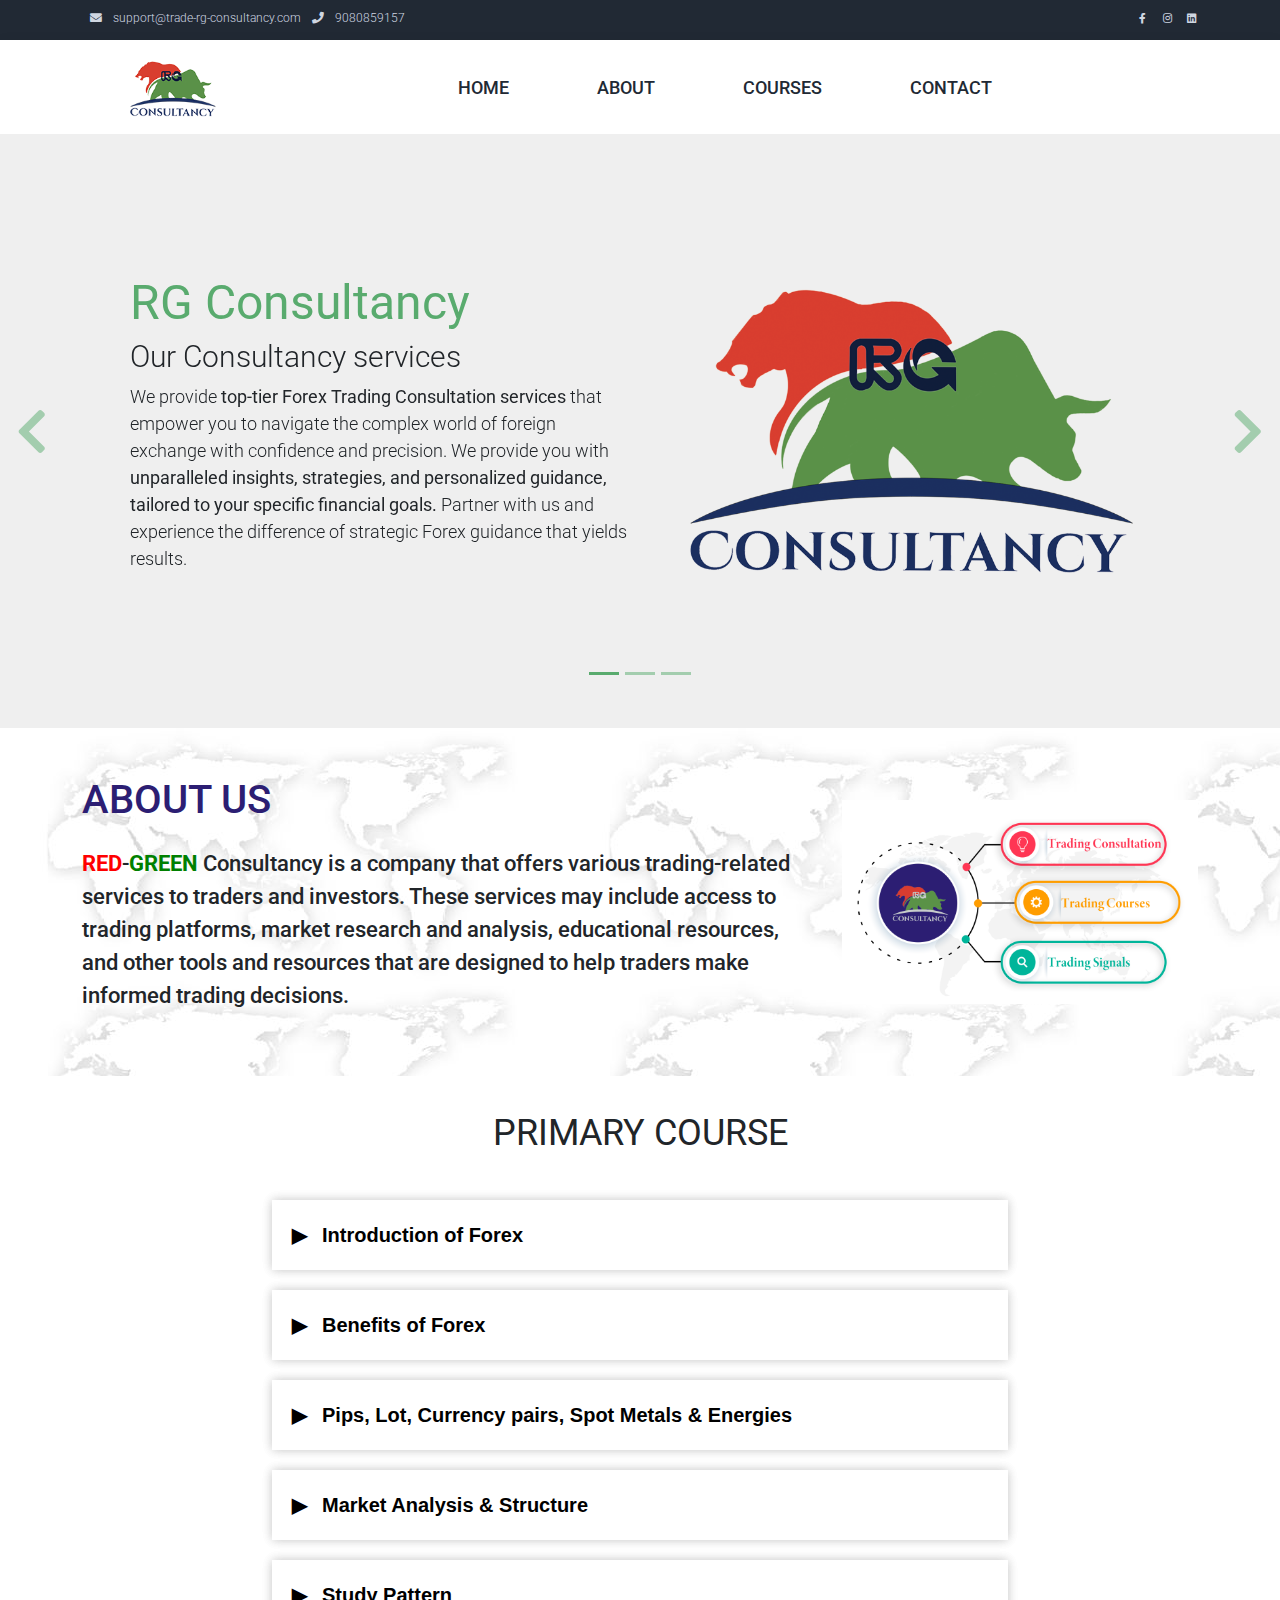
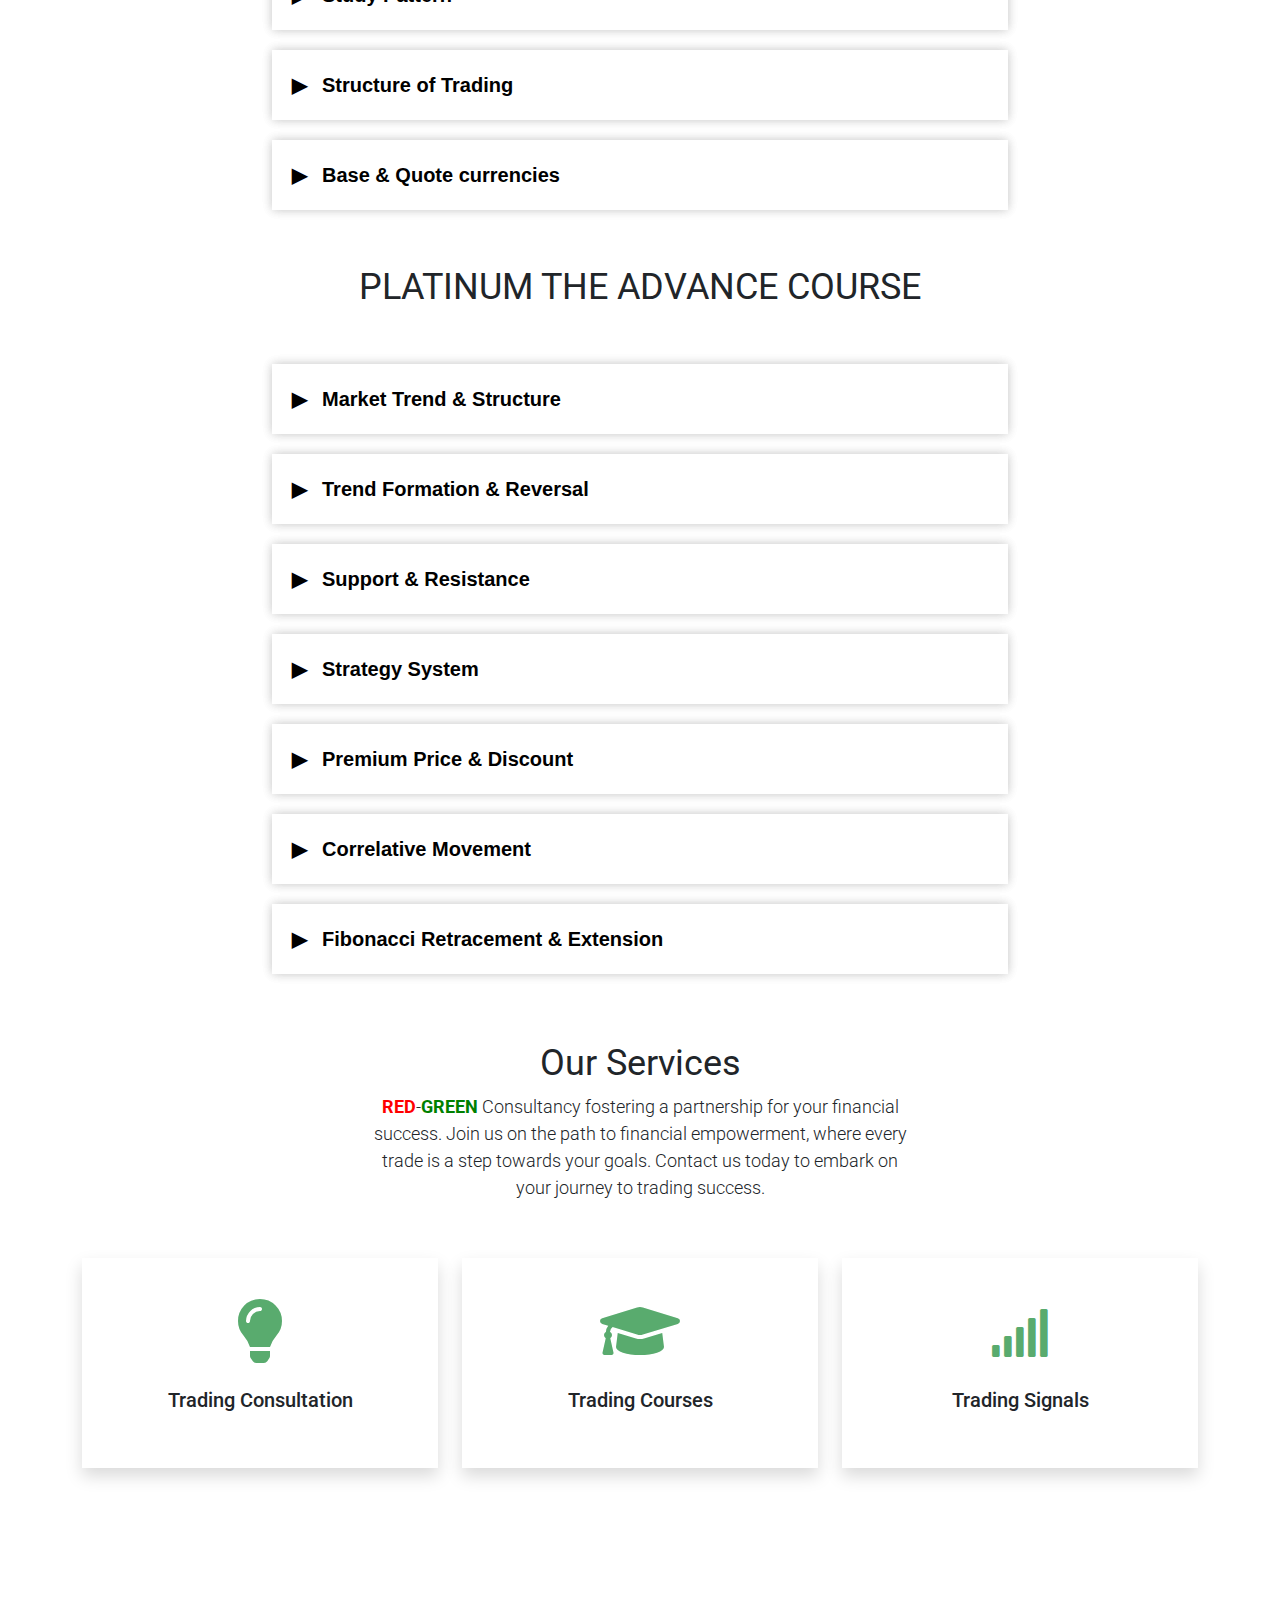
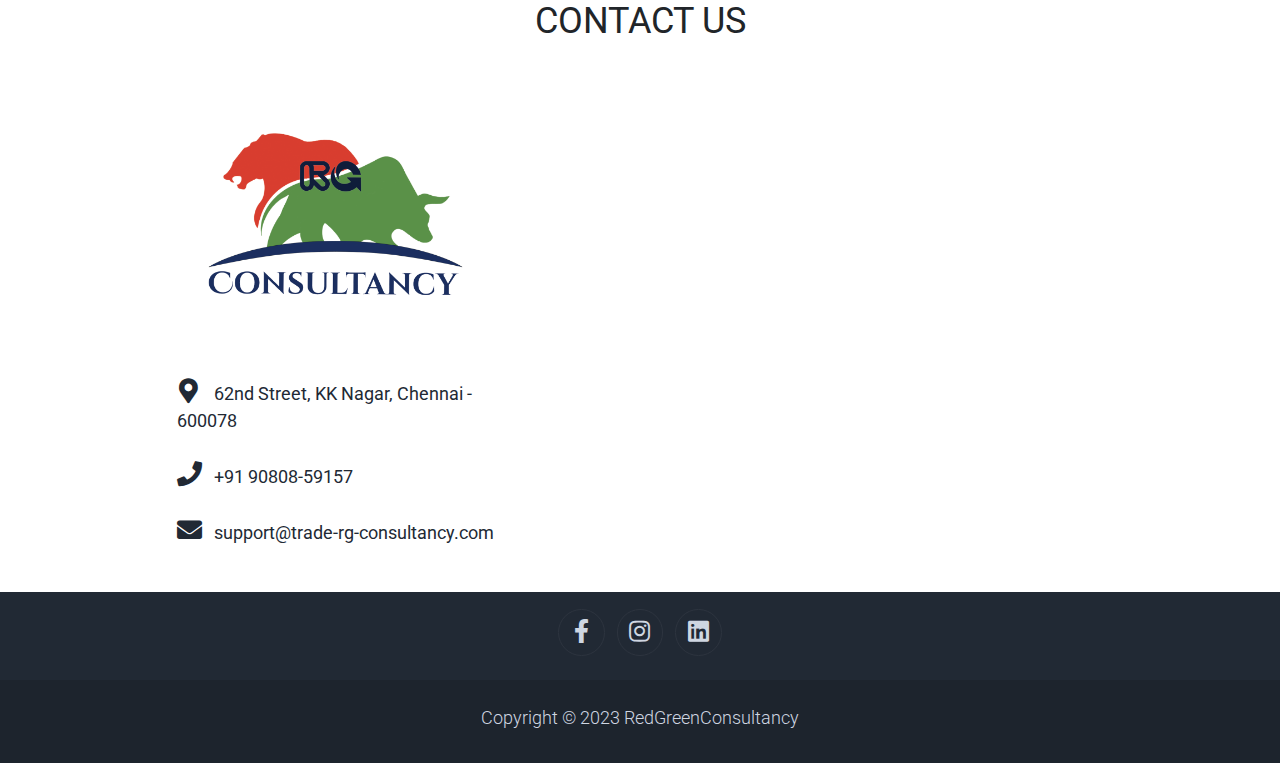
==== commit e805c111: "new-theme-commit" ====
--- a/index.html
+++ b/index.html
@@ -1,534 +1,511 @@
-<!DOCTYPE html>
-<html lang="en">
-<head>
-	<meta charset="UTF-8">
-	<meta name="viewport" content="width=device-width, initial-scale=1.0">
-	<meta http-equiv="X-UA-Compatible" content="ie=edge">
-	<title>Forex For You</title>
-
-	<!-- CSS Files
-	================================================== -->
-	<link rel="shortcut icon" href="images/favicon-min.png" >
-	<link href="https://fonts.googleapis.com/css?family=Poppins:100,200,300,400,500,600,700,800,900" rel="stylesheet">
-	<link rel="stylesheet" href="https://stackpath.bootstrapcdn.com/font-awesome/4.7.0/css/font-awesome.min.css">
-	<link rel="stylesheet" href="css/style.css">
-	<link href="assets/vendor/aos/aos.css" rel="stylesheet">
-	<link href="assets/vendor/animate.css/animate.min.css" rel="stylesheet">
-	<link href="assets/vendor/bootstrap-icons/bootstrap-icons.css" rel="stylesheet">
-
-	<link rel="stylesheet" href="main.css" />
-</head>
-<body data-spy="scroll" data-target=".site-navbar-target" data-offset="300">
-	<!-- ======= Navigation section ========-->
-	<nav class="navbar navbar-expand-lg navbar-dark ftco_navbar bg-dark ftco-navbar-light site-navbar-target" id="ftco-navbar">
-		<div class="container nav-elements">
-			<a class="navbar-brand mobile-logo" href="index.html">
-				<img class="logo-class" src="images/trade-rg-logo-img.png" width="100" height="100" alt="">
-				<span></span>
-			</a>
-			<div class="collapse navbar-collapse mobile-nav" id="ftco-nav1">
-				<ul class="navbar-nav nav ml-auto">
-					<li class="nav-item menu-item"><a href="#home-section" class="nav-link"><span>Home</span></a></li>
-					<li class="nav-item menu-item"><a href="#course-section" class="nav-link"><span>Courses</span></a></li>
-					<li class="nav-item menu-item"><a href="#authors" class="nav-link"><span>About Us</span></a></li>
-					<li class="nav-item menu-item"><a href="#location" class="nav-link"><span>Contact</span></a></li>
-					<!-- <li class="nav-item menu-item"><a href="https://rzp.io/l/rahulniraimathisessionpayment" class="nav-link"><span>Book My Session</span></a></li> -->
-				</ul>
-			</div>
-			<input type="checkbox" id="checkbox1" class="checkbox1 visuallyHidden mobile-logo">
-			<label for="checkbox1">
-			<div class="hamburger hamburger1">
-				<span class="bar bar1"></span>
-				<span class="bar bar2"></span>
-				<span class="bar bar3"></span>
-				<span class="bar bar4"></span>
-			</div>
-		</div>
-		<div class="mobile-nav" id="ftco-nav">
-			<ul class="navbar-nav nav ml-auto">
-				<li class="nav-item menu-item"><a href="#home-section" class="nav-link"><span>Home</span></a></li>
-				<li class="nav-item menu-item"><a href="#course-section" class="nav-link"><span>Courses</span></a></li>
-				<li class="nav-item menu-item"><a href="#about" class="nav-link"><span>About Us</span></a></li>
-				<li class="nav-item menu-item"><a href="#location" class="nav-link"><span>Contact</span></a></li>
-				<!-- <li class="nav-item menu-item"><a href="https://rzp.io/l/rahulniraimathisessionpayment" class="nav-link"><span>Book My Session</span></a></li> -->
-			</ul>
-		</div>
-	</nav>
-	<!-- ======= home section ========-->
-	<section id="home-section" class="hero">
-		<header>
-			<div class="content">
-			  <h1><span>Trade </span>RG Consultancy</h1>
-			  <h2>COMING SOON</h2>
-			  <div class="countdown">00 : 00 : 00 : 00</div>
-			  <div class="custom-text"><p>We are currently working on something awesome. Stay tuned!</p</div>
-			</div>
-		  </header>
-	</section>
-    <!-- ======= Course Section ======= -->
-    <section id="course-section" class="why-us">
-		<div class="container" data-aos="fade-up">
-		  <div class="section-title">
-			<h2>ForexForYou</h2>
-			<p class="gold-background">Forex Trading Courses</p>
-		  </div>
-		  <div class="row-course">
-			<div class="col-lg-4">
-				<a href="#beginner-courses">
-					<div class="box" data-aos="zoom-in" data-aos-delay="100">
-						<span>01</span>
-						<h4>SILVER <br/>THE BASICS</h4>
-						<p>Learn how to trade Forex. A complete beginners forex trading course. Introduction of forex.</p>
-					</div>
-				</a>
-			</div>
-			<div class="col-lg-4 mt-4 mt-lg-0">
-				<a href="#intermediate-courses">
-					<div class="box" data-aos="zoom-in" data-aos-delay="200">
-						<span>02</span>
-						<h4>GOLD <br/> INTERMEDIATE</h4>
-						<p>Master in forex trading, Become familiar with practical trading techniques.Bearish Bullish Structure</p>
-					</div>
-				</a>
-			</div>
-			<div class="col-lg-4 mt-4 mt-lg-0">
-				<a href="#advanced-courses">
-					<div class="box" data-aos="zoom-in" data-aos-delay="300">
-						<span>03</span>
-						<h4>PLATINUM <br/> THE ADVANCED</h4>
-						<p>Develop the mindset of a master trader. Learn in-depth techniques for psychological transformation</p>
-					</div>
-				</a>
-			</div>
-		  </div>
-		</div>
-	</section><!-- End Course Section -->
-    <!-- ======= Beginner courses Section ======= -->
-    <section id="beginner-courses" class="courses">
-		<div class="container" data-aos="fade-up">
-  
-		  <div class="section-title">
-			<p class="black-color-card">SILVER THE BASICS</p>
-		  </div>
-  
-		  <div class="row" data-aos="fade-up" data-aos-delay="100">
-			<div class="col-lg-3">
-				<div class="image-card mobile">
-					<h2 class="black-color-card">Beginner Level Course Contents</h2>
-				</div>
-			</div>
-			<div class="col-lg-9 mt-4 mt-lg-0">
-				<!-- FIRST TAB -->
-				<div class="tab">
-					<input id="tab-1" type="checkbox">
-					<label for="tab-1">Introduction of Forex</label>
-					<!-- <div class="content"><p>Next to the risk dictates a nurse.</p></div> -->
-				</div>
-				
-				<!-- SECOND TAB -->
-				<div class="tab">
-					<input id="tab-2" type="checkbox">
-					<label for="tab-2">About Forex</label>
-					<!-- <div class="content"><p>Should the pace attack?</p></div> -->
-				</div>
-				
-				<!-- THIRD TAB -->
-				<div class="tab">
-					<input id="tab-3" type="checkbox">
-					<label for="tab-3">Why Forex</label>
-					<!-- <div class="content"><p>A circumstance strikes a deserved trap.</p></div> -->
-				</div>
-				<!-- 4th TAB -->
-				<div class="tab">
-					<input id="tab-4" type="checkbox">
-					<label for="tab-4">Benefits of Forex</label>
-					<!-- <div class="content"><p>A circumstance strikes a deserved trap.</p></div> -->
-				</div>
-				<!-- 5th TAB -->
-				<div class="tab">
-					<input id="tab-5" type="checkbox">
-					<label for="tab-5">How to analyse the market</label>
-					<!-- <div class="content"><p>A circumstance strikes a deserved trap.</p></div> -->
-				</div>
-				<!-- 6th TAB -->
-				<div class="tab">
-					<input id="tab-6" type="checkbox">
-					<label for="tab-6">Pips, Spread, Swap</label>
-					<!-- <div class="content"><p>A circumstance strikes a deserved trap.</p></div> -->
-				</div>
-				<!-- 7th TAB -->
-				<div class="tab">
-					<input id="tab-7" type="checkbox">
-					<label for="tab-7">When can you trade Forex</label>
-					<!-- <div class="content"><p>A circumstance strikes a deserved trap.</p></div> -->
-				</div>
-				<!-- 8th TAB -->
-				<div class="tab">
-					<input id="tab-8" type="checkbox">
-					<label for="tab-8">Currency pairs, Spot Metals, Energies & Indices</label>
-					<!-- <div class="content"><p>A circumstance strikes a deserved trap.</p></div> -->
-				</div>
-				<!-- 9th TAB -->
-				<div class="tab">
-					<input id="tab-9" type="checkbox">
-					<label for="tab-9">Lot, Leverage, Margin, Equity, Balance</label>
-					<!-- <div class="content"><p>A circumstance strikes a deserved trap.</p></div> -->
-				</div>
-				<!-- 10th TAB -->
-				<div class="tab">
-					<input id="tab-10" type="checkbox">
-					<label for="tab-10">Margin Call & Stop out</label>
-					<!-- <div class="content"><p>A circumstance strikes a deserved trap.</p></div> -->
-				</div>
-				<!-- 11th TAB -->
-				<div class="tab">
-					<input id="tab-11" type="checkbox">
-					<label for="tab-11">Order types</label>
-					<!-- <div class="content"><p>A circumstance strikes a deserved trap.</p></div> -->
-				</div>
-				<!-- 12th TAB -->
-				<div class="tab">
-					<input id="tab-12" type="checkbox">
-					<label for="tab-12">Types of Time Frames</label>
-					<!-- <div class="content"><p>A circumstance strikes a deserved trap.</p></div> -->
-				</div>
-				<!-- 13th TAB -->
-				<div class="tab">
-					<input id="tab-13" type="checkbox">
-					<label for="tab-13">Types of Charts</label>
-					<!-- <div class="content"><p>A circumstance strikes a deserved trap.</p></div> -->
-				</div>
-				<!-- 14th TAB -->
-				<div class="tab">
-					<input id="tab-14" type="checkbox">
-					<label for="tab-14">Risk Reward Ratio</label>
-					<!-- <div class="content"><p>A circumstance strikes a deserved trap.</p></div> -->
-				</div>
-				<!-- 15th TAB -->
-				<div class="tab">
-					<input id="tab-15" type="checkbox">
-					<label for="tab-15">What type of trader do you want to be</label>
-					<!-- <div class="content"><p>A circumstance strikes a deserved trap.</p></div> -->
-				</div>
-				<!-- 16th TAB -->
-				<div class="tab">
-					<input id="tab-16" type="checkbox">
-					<label for="tab-16">How to use Trading View</label>
-					<!-- <div class="content"><p>A circumstance strikes a deserved trap.</p></div> -->
-				</div>
-				<!-- 17th TAB -->
-				<div class="tab">
-					<input id="tab-17" type="checkbox">
-					<label for="tab-17">How to use MT5 Platform</label>
-					<!-- <div class="content"><p>A circumstance strikes a deserved trap.</p></div> -->
-				</div>
-			</div>
-		  </div>
-  
-		</div>
-	</section><!-- End courses Section -->
-    <!-- ======= intermediate courses Section ======= -->
-    <section id="intermediate-courses" class="courses">
-		<div class="container" data-aos="fade-up">
-  
-		  <div class="section-title">
-			<p class="black-color-card">GOLD the INTERMEDIATE</p>
-		  </div>
-  
-		  <div class="row" data-aos="fade-up" data-aos-delay="100">
-
-			<div class="col-lg-9 mt-4 mt-lg-0">
-				<!-- FIRST TAB -->
-				<div class="tab">
-					<input id="tab-1" type="checkbox">
-					<label for="tab-1">Technical Analysis of Forex</label>
-					<!-- <div class="content"><p>Next to the risk dictates a nurse.</p></div> -->
-				</div>
-				
-				<!-- SECOND TAB -->
-				<div class="tab">
-					<input id="tab-2" type="checkbox">
-					<label for="tab-2">Bullish / Bearish Structure</label>
-					<!-- <div class="content"><p>Should the pace attack?</p></div> -->
-				</div>
-				
-				<!-- THIRD TAB -->
-				<div class="tab">
-					<input id="tab-3" type="checkbox">
-					<label for="tab-3">Consolidating Structure</label>
-					<!-- <div class="content"><p>A circumstance strikes a deserved trap.</p></div> -->
-				</div>
-				<!-- 4th TAB -->
-				<div class="tab">
-					<input id="tab-4" type="checkbox">
-					<label for="tab-4">How to draw Horizontal Support and Resistance</label>
-					<!-- <div class="content"><p>A circumstance strikes a deserved trap.</p></div> -->
-				</div>
-				<!-- 5th TAB -->
-				<div class="tab">
-					<input id="tab-5" type="checkbox">
-					<label for="tab-5">How to Identify Trend and Trend line</label>
-					<!-- <div class="content"><p>A circumstance strikes a deserved trap.</p></div> -->
-				</div>
-				<!-- 6th TAB -->
-				<div class="tab">
-					<input id="tab-6" type="checkbox">
-					<label for="tab-6">How to draw Double Top and Double Bottom</label>
-					<!-- <div class="content"><p>A circumstance strikes a deserved trap.</p></div> -->
-				</div>
-				<!-- 7th TAB -->
-				<div class="tab">
-					<input id="tab-7" type="checkbox">
-					<label for="tab-7">How to draw Channel</label>
-					<!-- <div class="content"><p>A circumstance strikes a deserved trap.</p></div> -->
-				</div>
-				<!-- 8th TAB -->
-				<div class="tab">
-					<input id="tab-8" type="checkbox">
-					<label for="tab-8">Box Breakout</label>
-					<!-- <div class="content"><p>A circumstance strikes a deserved trap.</p></div> -->
-				</div>
-				<!-- 9th TAB -->
-				<div class="tab">
-					<input id="tab-9" type="checkbox">
-					<label for="tab-9">How to use Fibonacci</label>
-					<!-- <div class="content"><p>A circumstance strikes a deserved trap.</p></div> -->
-				</div>
-				<!-- 10th TAB -->
-				<div class="tab">
-					<input id="tab-10" type="checkbox">
-					<label for="tab-10">Corrective wave and Impulsive wave</label>
-					<!-- <div class="content"><p>A circumstance strikes a deserved trap.</p></div> -->
-				</div>
-			</div>
-
-			<div class="col-lg-3">
-				<div class="image-card mobile">
-					<h2 class="black-color-card">Intermediate Course Contents</h2>
-				</div>
-			</div>
-		  </div>
-  
-		</div>
-	</section><!-- End courses Section -->
-    <!-- ======= advanced courses Section ======= -->
-    <section id="advanced-courses" class="courses">
-		<div class="container" data-aos="fade-up">
-  
-		  <div class="section-title">
-			<p class="black-color-card">PLATINUM THE ADVANCED</p>
-		  </div>
-  
-		  <div class="row" data-aos="fade-up" data-aos-delay="100">
-			<div class="col-lg-3">
-				<div class="image-card mobile">
-					<h2 class="black-color-card">Advanced Level Course Contents</h2>
-				</div>
-			</div>
-			<div class="col-lg-9 mt-4 mt-lg-0">
-				<!-- FIRST TAB -->
-				<div class="tab">
-					<input id="tab-1" type="checkbox">
-					<label for="tab-1">Money Management</label>
-					<!-- <div class="content"><p>Next to the risk dictates a nurse.</p></div> -->
-				</div>
-				
-				<!-- SECOND TAB -->
-				<div class="tab">
-					<input id="tab-2" type="checkbox">
-					<label for="tab-2">Risk Management Discipline</label>
-					<!-- <div class="content"><p>Should the pace attack?</p></div> -->
-				</div>
-				
-				<!-- THIRD TAB -->
-				<div class="tab">
-					<input id="tab-3" type="checkbox">
-					<label for="tab-3">Losing Streaks</label>
-					<!-- <div class="content"><p>A circumstance strikes a deserved trap.</p></div> -->
-				</div>
-				<!-- 4th TAB -->
-				<div class="tab">
-					<input id="tab-4" type="checkbox">
-					<label for="tab-4">Winning Streaks</label>
-					<!-- <div class="content"><p>A circumstance strikes a deserved trap.</p></div> -->
-				</div>
-				<!-- 5th TAB -->
-				<div class="tab">
-					<input id="tab-5" type="checkbox">
-					<label for="tab-5">Drawn Down</label>
-					<!-- <div class="content"><p>A circumstance strikes a deserved trap.</p></div> -->
-				</div>
-				<!-- 6th TAB -->
-				<div class="tab">
-					<input id="tab-6" type="checkbox">
-					<label for="tab-6">Clarity</label>
-					<!-- <div class="content"><p>A circumstance strikes a deserved trap.</p></div> -->
-				</div>
-				<!-- 7th TAB -->
-				<div class="tab">
-					<input id="tab-7" type="checkbox">
-					<label for="tab-7">Consistency</label>
-					<!-- <div class="content"><p>A circumstance strikes a deserved trap.</p></div> -->
-				</div>
-				<!-- 8th TAB -->
-				<div class="tab">
-					<input id="tab-8" type="checkbox">
-					<label for="tab-8">Mind set & Psychological Transformation</label>
-					<!-- <div class="content"><p>A circumstance strikes a deserved trap.</p></div> -->
-				</div>
-			</div>
-		  </div>
-  
-		</div>
-	</section><!-- End Specials Section -->
-
-    <!-- ======= authors Section ======= -->
-    <section id="authors" class="authors why-us">
-		<div class="container" data-aos="fade-up">
-		  <div class="section-title">
-			<h2 class="about-forexforyou"><span class="mobile-nav">ForexForYou</span> Founder</h2>
-			<!-- <p>FOREXFORYOU Founded by Professional Forex Trader for Everyone</p> -->
-		  </div>
-		  <div class="row row-course justify-content-center row-centered">
-			<div class="col-lg-4 col-md-6 mobile-box-style">
-				<div class="member" data-aos="zoom-in" data-aos-delay="100">
-					<a href="#">
-						<div class="box" data-aos="zoom-in" data-aos-delay="100">
-							<!-- <span>01</span> -->
-							<h4 class="water-blue-color">How It's Started?<br/></h4>
-							<p class="our-progress">Big journeys started with a small steps. Being a trader is more than just a day job. Improved my skills and I never trade with any indicators</p>
-						</div>
-					</a>
-				</div>
-			</div>
-
-			<div class="col-lg-4 col-md-6 zoom-effect-container">
-			  <div class="member image-card" data-aos="zoom-in" data-aos-delay="200">
-				<img src="images/trader-min.jpeg" class="img-fluid" alt="">
-				<div class="member-info">
-				  <div class="member-info-content">
-					<h4>RAHUL N</h4>
-					<span>PROFESSIONAL FOREX TRADER</span><br/>
-					<span>FOUNDER OF FOREXFORYOU</span>
-				  </div>
-				  <div class="social">
-					<a href="https://twitter.com/RahulN28055962" target="_blank"><i class="bi bi-twitter"></i></a>
-					<a href="https://www.facebook.com/rahul.niraimathi" target="_blank"><i class="bi bi-facebook"></i></a>
-					<a href="https://www.instagram.com/rahulraina_/" target="_blank"><i class="bi bi-instagram"></i></a>
-					<a href="https://www.linkedin.com/in/rahul-niraimathi/" target="_blank"><i class="bi bi-linkedin"></i></a>
-				  </div>
-				</div>
-			  </div>
-			</div>
-			<div class="col-lg-4 col-md-6">
-				<div class="member" data-aos="zoom-in" data-aos-delay="100">
-					<a href="#">
-						<div class="box" data-aos="zoom-in" data-aos-delay="100">
-							<!-- <span>01</span> -->
-							<h4 class="water-blue-color">How It's Going?<br/></h4>
-							<p class="our-progress">Lots and lots of hard work and effort made me Professional Trader, The Share market is my true passion and highly
-								dedicated towards my work</p>
-						</div>
-					</a>
-				</div>
-			</div>
-		  </div>
-		</div>
-	</section><!-- End authors Section -->
-    <!-- ======= About Section ======= -->
-    <section id="about" class="about">
-		<div class="container" data-aos="fade-up">
-		  <div class="row">
-			<div class="col-lg-6 order-1 order-lg-2" data-aos="zoom-in" data-aos-delay="100">
-			  <div class="about-img">
-				<img src="images/f4-min.jpg" alt="">
-			  </div>
-			</div>
-			<div class="col-lg-6 pt-4 pt-lg-0 order-2 order-lg-1 content">
-			  <h2 class="blue-heading">ABOUT US</h2>
-			  <p class="lead"><b>ForexForYou</b> is committed to leveraging its core competency in active asset management.We consistently ensure a full understanding of client’s requirements and their financial objectives, and offer flexible and adaptable approach focused on placing the client’s interest first. 
-
-			  <p class="lead">
-				ForexForYou founded by Professional Forex Trader for Everyone, Start Learning a new skill today and increase your income,
-				Achieve your dreams in Share Markets. For more details contact our profestional forex trader.
-			  </p>
-			</div>
-		  </div>
-		</div>
-	</section><!-- End About Section -->
-    <!-- Location Section
-   ================================================== -->
-   <section id="location">
-    <div class="contacts">		
-      <div class="row contact-details">   
-         <div class="columns">
-           <h3><i class="fa fa-home"></i>Address</h3>
-           <p>393/1, T.H. Road,<br>
-            Thiruvottiyur<br>
-            Chennai 600 019
-          </p>
-         </div> 
-         <div class="columns">
-           <h3><i class="fa fa-phone"></i>Phone Numbers</h3>
-           <p>Mobile: +91 8870631098<br>
-             Contact: +91 8870631098<br>
-             Fax: 0864797770
-           </p>
-         </div>
-         <div class="columns end">
-           <h3><i class="fa fa-envelope"></i>Emails</h3>
-           <p>rahulniraimathi@gmail.com<br>
-             rahulsenthamil@gmail.com <br>
-             rahul@forexforyou.com
-           </p>
-         </div>          	
-       </div> <!-- end contact-details -->  
-    </div> <!-- end contacts -->
-   </section> <!-- end location section -->
-
-    <!-- footer
-    ================================================== -->
-    <footer>
-      <div class="row1">
-        <div class="twelve columns1">            
-            <ul class="copyright">
-              <li>&copy; Copyright 2022 All Rights Reserved ForexForYou</li>
-            </ul>
-        </div>          
-      </div>
-    </footer>
-    <!-- Footer End-->
-
-	<!-- loader -->
-	<div id="preloader"> 
-		<div id="status">
-		   <img src="images/loading-min.gif" height="100" width="100" alt="">
-		</div>
-	 </div>
-
-	<script src="js/jquery.min.js"></script>
-	<script src="js/jquery-migrate-3.0.1.min.js"></script>
-	<script src="js/bootstrap.min.js"></script>
-	<script src="js/jquery.easing.1.3.js"></script>
-	<script src="js/jquery.waypoints.min.js"></script>
-	<script src="js/jquery.stellar.min.js"></script>
-	<script src="js/owl.carousel.min.js"></script>
-	<script src="js/jquery.magnific-popup.min.js"></script>
-	<script src="js/jquery.animateNumber.min.js"></script>
-	<script src="js/scrollax.min.js"></script>
-		
-	<script src="js/main.js"></script>
-	<script src="js/init.js"></script>
-
-	<!-- Vendor JS Files -->
-	<script src="assets/vendor/aos/aos.js"></script>
-	<script src="assets/vendor/bootstrap/js/bootstrap.bundle.min.js"></script>
-	<script src="assets/vendor/glightbox/js/glightbox.min.js"></script>
-	<script src="assets/vendor/isotope-layout/isotope.pkgd.min.js"></script>
-	<script src="assets/vendor/php-email-form/validate.js"></script>
-	<script src="assets/vendor/swiper/swiper-bundle.min.js"></script>
-
-	<!-- Template Main JS File -->
-	<script src="assets/js/main.js"></script>
-</body>
+<!DOCTYPE html>
+<html lang="en">
+
+<head>
+    <title>RedGreenConsultancy</title>
+    <meta charset="utf-8">
+	<meta name="viewport" content="width=device-width, initial-scale=1.0">
+	<meta http-equiv="X-UA-Compatible" content="ie=edge">
+
+    <link rel="apple-touch-icon" href="assets/img/apple-icon.png">
+    <link rel="shortcut icon" type="image/x-icon" href="assets/img/favicon.ico">
+
+    <link rel="stylesheet" href="assets/css/bootstrap.min.css">
+    <link rel="stylesheet" href="assets/css/templatemo.css">
+    <link rel="stylesheet" href="assets/css/custom.css">
+
+
+    <!-- Load fonts style after rendering the layout styles -->
+    <link rel="stylesheet" href="https://fonts.googleapis.com/css2?family=Roboto:wght@100;200;300;400;500;700;900&display=swap">
+    <link rel="stylesheet" href="assets/css/fontawesome.min.css">
+<!--
+    
+TemplateMo 559 Zay Shop
+
+https://templatemo.com/tm-559-zay-shop
+
+-->
+</head>
+
+<body>
+    <!-- Start Top Nav -->
+    <nav class="navbar navbar-expand-lg bg-dark navbar-light d-none d-lg-block" id="templatemo_nav_top">
+        <div class="container text-light">
+            <div class="w-100 d-flex justify-content-between">
+                <div>
+                    <i class="fa fa-envelope mx-2"></i>
+                    <a class="navbar-sm-brand text-light text-decoration-none" href="mailto:support@trade-rg-consultancy.com">support@trade-rg-consultancy.com</a>
+                    <i class="fa fa-phone mx-2"></i>
+                    <a class="navbar-sm-brand text-light text-decoration-none" href="tel:9080859157">9080859157</a>
+                </div>
+                <div>
+                    <a class="text-light" href="https://www.facebook.com/RedGreenConsultancy" target="_blank" rel="sponsored"><i class="fab fa-facebook-f fa-sm fa-fw me-2"></i></a>
+                    <a class="text-light" href="https://www.instagram.com/rgconsultancy_" target="_blank"><i class="fab fa-instagram fa-sm fa-fw me-2"></i></a>
+                    <!-- <a class="text-light" href="https://twitter.com/" target="_blank"><i class="fab fa-twitter fa-sm fa-fw me-2"></i></a> -->
+                    <a class="text-light" href="https://www.linkedin.com/company/red-green-consultancy/" target="_blank"><i class="fab fa-linkedin fa-sm fa-fw"></i></a>
+                </div>
+            </div>
+        </div>
+    </nav>
+    <!-- Close Top Nav -->
+
+
+    <!-- Header -->
+    <nav class="navbar navbar-expand-lg navbar-light shadow">
+        <div class="container d-flex justify-content-between align-items-center">
+
+            <a class="navbar-brand mobile-logo" href="index.html">
+                <strong class="logo">
+                    <img src="assets/img/logo.png" alt="RedGreenConsultancy" width="170">
+                </strong>
+            </a>
+            <!-- <a class="navbar-brand text-success logo h1 align-self-center" href="index.html">
+                Zay
+            </a> -->
+
+            <button class="navbar-toggler border-0" type="button" data-bs-toggle="collapse" data-bs-target="#templatemo_main_nav" aria-controls="navbarSupportedContent" aria-expanded="false" aria-label="Toggle navigation">
+                <span class="navbar-toggler-icon"></span>
+            </button>
+
+            <div class="align-self-center collapse navbar-collapse flex-fill  d-lg-flex justify-content-lg-between" id="templatemo_main_nav">
+                <div class="flex-fill">
+                    <ul class="nav navbar-nav d-flex justify-content-between mx-lg-auto">
+                        <li class="nav-item">
+                            <a class="nav-link" href="index.html">HOME</a>
+                        </li>
+                        <li class="nav-item">
+                            <a class="nav-link" href="#aboutus">ABOUT</a>
+                        </li>
+                        <li class="nav-item">
+                            <a class="nav-link" href="#courses">COURSES</a>
+                        </li>
+                        <li class="nav-item">
+                            <a class="nav-link" href="#contact-us">CONTACT</a>
+                        </li>
+                    </ul>
+                </div>
+                <!-- <div class="navbar align-self-center d-flex">
+                    <div class="d-lg-none flex-sm-fill mt-3 mb-4 col-7 col-sm-auto pr-3">
+                        <div class="input-group">
+                            <input type="text" class="form-control" id="inputMobileSearch" placeholder="Search ...">
+                            <div class="input-group-text">
+                                <i class="fa fa-fw fa-search"></i>
+                            </div>
+                        </div>
+                    </div>
+                    <a class="nav-icon d-none d-lg-inline" href="#" data-bs-toggle="modal" data-bs-target="#templatemo_search">
+                        <i class="fa fa-fw fa-search text-dark mr-2"></i>
+                    </a>
+                    <a class="nav-icon position-relative text-decoration-none" href="#">
+                        <i class="fa fa-fw fa-cart-arrow-down text-dark mr-1"></i>
+                        <span class="position-absolute top-0 left-100 translate-middle badge rounded-pill bg-light text-dark">7</span>
+                    </a>
+                    <a class="nav-icon position-relative text-decoration-none" href="#">
+                        <i class="fa fa-fw fa-user text-dark mr-3"></i>
+                        <span class="position-absolute top-0 left-100 translate-middle badge rounded-pill bg-light text-dark">+99</span>
+                    </a>
+                </div> -->
+            </div>
+
+        </div>
+    </nav>
+    <!-- Close Header -->
+
+    <!-- Start Banner RG service -->
+    <div id="template-mo-zay-hero-carousel" class="carousel slide" data-bs-ride="carousel">
+        <ol class="carousel-indicators">
+            <li data-bs-target="#template-mo-zay-hero-carousel" data-bs-slide-to="0" class="active"></li>
+            <li data-bs-target="#template-mo-zay-hero-carousel" data-bs-slide-to="1"></li>
+            <li data-bs-target="#template-mo-zay-hero-carousel" data-bs-slide-to="2"></li>
+        </ol>
+        <div class="carousel-inner">
+            <div class="carousel-item active">
+                <div class="container">
+                    <div class="row p-5">
+                        <div class="mx-auto col-md-8 col-lg-6 order-lg-last">
+                            <img class="img-fluid" src="./assets/img/banner-800x800-1.png" alt="">
+                        </div>
+                        <div class="col-lg-6 mb-0 d-flex align-items-center">
+                            <div class="text-align-left align-self-center">
+                                <h1 class="h1 text-success"><b>RG Consultancy</b></h1>
+                                <h3 class="h2">Our Consultancy services</h3>
+                                <p>
+                                    We provide <strong>top-tier Forex Trading Consultation services</strong> that empower you to navigate 
+                                    the complex world of foreign exchange with confidence and precision. We provide you 
+                                    with <strong>unparalleled insights, strategies, and personalized guidance, tailored to your 
+                                    specific financial goals.</strong> Partner with us and experience the difference of strategic 
+                                    Forex guidance that yields results.
+                                    <!-- Zay Shop is an eCommerce HTML5 CSS template with latest version of Bootstrap 5 (beta 1). 
+                                    This template is 100% free provided by <a rel="sponsored" class="text-success" href="https://templatemo.com" target="_blank">TemplateMo</a> website. 
+                                    Image credits go to <a rel="sponsored" class="text-success" href="https://stories.freepik.com/" target="_blank">Freepik Stories</a>,
+                                    <a rel="sponsored" class="text-success" href="https://unsplash.com/" target="_blank">Unsplash</a> and
+                                    <a rel="sponsored" class="text-success" href="https://icons8.com/" target="_blank">Icons 8</a>. -->
+                                </p>
+                            </div>
+                        </div>
+                    </div>
+                </div>
+            </div>
+            <div class="carousel-item">
+                <div class="container">
+                    <div class="row p-5">
+                        <div class="mx-auto col-md-8 col-lg-6 order-lg-last">
+                            <img class="img-fluid" src="./assets/img/banner-800x800-2.png" alt="">
+                        </div>
+                        <div class="col-lg-6 mb-0 d-flex align-items-center">
+                            <div class="text-align-left">
+                                <h1 class="h1 text-success"><b>RG Signal</b></h1>
+                                <h3 class="h2">Our Signal services</h3>
+                                <p>
+                                    <strong>RG-Star Signal</strong> is a community dedicated to providing trading signals, analysis, and education for the forex market.
+                                    Our goal is to help traders of all levels make informed decisions and improve their trading skills. 
+                                    We offer These signals are based on technical and fundamental analysis and come with entry, stop loss, and take profit levels.
+                                    We provide <strong>Sniper, Swing, and Position signal services.</strong> Tradable pairs are Major currencies, Minor currencies, Metals, and Energies.
+                                </p>
+                            </div>
+                        </div>
+                    </div>
+                </div>
+            </div>
+            <div class="carousel-item">
+                <div class="container">
+                    <div class="row p-5">
+                        <div class="mx-auto col-md-8 col-lg-6 order-lg-last">
+                            <img class="img-fluid" src="./assets/img/banner-800x800-3.png" alt="">
+                        </div>
+                        <div class="col-lg-6 mb-0 d-flex align-items-center">
+                            <div class="text-align-left">
+                                <h1 class="h1 text-success"><b>RG Learning</b></h1>
+                                <h3 class="h2">Our Comprehensive Trading Courses</h3>
+                                <p>
+                                    Empower Your Journey: Unlock Trading Success with RG's Expert-led Forex & Stock Market Classes.
+                                    We specialize in empowering individuals to <strong>master trading through proven techniques like Price Action and SMC.</strong>
+                                    We offer both <strong>Basic and Advanced classes</strong> designed to empower individuals to become <strong>consistently profitable traders.</strong>
+                                </p>
+                            </div>
+                        </div>
+                    </div>
+                </div>
+            </div>
+        </div>
+        <a class="carousel-control-prev text-decoration-none w-auto ps-3" href="#template-mo-zay-hero-carousel" role="button" data-bs-slide="prev">
+            <i class="fas fa-chevron-left"></i>
+        </a>
+        <a class="carousel-control-next text-decoration-none w-auto pe-3" href="#template-mo-zay-hero-carousel" role="button" data-bs-slide="next">
+            <i class="fas fa-chevron-right"></i>
+        </a>
+    </div>
+    <!-- End Banner RG services -->
+    <!-- Close Banner -->
+
+    <!--Start About Us-->
+    <section id="aboutus" class="py-5 about" id="about" style='background-image: url("assets/img/world_map_bg.jpg");'>
+        <div class="container">
+            <div class="row align-items-center py-5 remove-padding">
+                <div class="col-md-8">
+                    <h1 class="about-us-heading">ABOUT US</h1>
+                    <p class="about-us-paragrpah">
+                        <strong class="red">RED</strong>-<strong class="green">GREEN</strong> Consultancy is a company that offers various trading-related services to traders and investors.
+                        These services may include access to trading platforms, market research and analysis, educational resources,
+                        and other tools and resources that are designed to help traders make informed trading decisions.
+                    </p>
+                </div>
+                <div class="col-md-4">
+                    <img src="assets/img/our_services_about_us.png" alt="About Hero" style="width: 100%; 
+                    height: auto;" >
+                </div>
+            </div>
+        </div>
+    </section>
+    <!--End About Us-->
+
+    <div id="courses" class="section-title">
+        <p class="black-color-card">PRIMARY COURSE</p>
+    </div>
+
+    <!-- ======= Beginner courses Section ======= -->
+    <section id="beginner-courses" class="courses">
+		<div class="container" data-aos="fade-up">
+  
+		  <div class="row" data-aos="fade-up" data-aos-delay="100">
+            <div class="col-lg-2">
+                <!-- <img src="assets/img/primary_course.jpg" alt="About Hero" style="max-width: 450px; 
+                height: auto;" > -->
+				<!-- <div class="image-card mobile">
+					<h2 class="black-color-card">Beginner Level Course Contents</h2>
+				</div> -->
+			</div>
+			<div class="col-lg-8 mt-4 mt-lg-0">
+				<!-- FIRST TAB -->
+				<div class="tab">
+					<input id="tab-1" type="checkbox">
+					<label for="tab-1">Introduction of Forex</label>
+					<!-- <div class="content"><p>Next to the risk dictates a nurse.</p></div> -->
+				</div>
+				
+				<!-- SECOND TAB -->
+				<div class="tab">
+					<input id="tab-2" type="checkbox">
+					<label for="tab-2">Benefits of Forex</label>
+					<!-- <div class="content"><p>Should the pace attack?</p></div> -->
+				</div>
+				
+				<!-- THIRD TAB -->
+				<div class="tab">
+					<input id="tab-3" type="checkbox">
+					<label for="tab-3">Pips, Lot, Currency pairs, Spot Metals & Energies</label>
+					<!-- <div class="content"><p>A circumstance strikes a deserved trap.</p></div> -->
+				</div>
+				<!-- 4th TAB -->
+				<div class="tab">
+					<input id="tab-4" type="checkbox">
+					<label for="tab-4">Market Analysis & Structure</label>
+					<!-- <div class="content"><p>A circumstance strikes a deserved trap.</p></div> -->
+				</div>
+				<!-- 5th TAB -->
+				<div class="tab">
+					<input id="tab-5" type="checkbox">
+					<label for="tab-5">Study Pattern</label>
+					<!-- <div class="content"><p>A circumstance strikes a deserved trap.</p></div> -->
+				</div>
+				<!-- 6th TAB -->
+				<div class="tab">
+					<input id="tab-6" type="checkbox">
+					<label for="tab-6">Structure of Trading</label>
+					<!-- <div class="content"><p>A circumstance strikes a deserved trap.</p></div> -->
+				</div>
+				<!-- 7th TAB -->
+				<div class="tab">
+					<input id="tab-7" type="checkbox">
+					<label for="tab-7">Base & Quote currencies</label>
+					<!-- <div class="content"><p>A circumstance strikes a deserved trap.</p></div> -->
+				</div>
+			</div>
+            <div class="col-lg-1">
+				<!-- <div class="image-card mobile">
+					<h2 class="black-color-card">Beginner Level Course Contents</h2>
+
+				</div> -->
+			</div>
+		  </div>
+  
+		</div>
+	</section><!-- End courses Section -->
+
+    <div id="advanced-courses" class="section-title">
+        <p class="black-color-card">PLATINUM THE ADVANCE COURSE</p>
+    </div>
+
+    <!-- ======= Advanced courses Section ======= -->
+    <section id="advanced-courses" class="courses">
+		<div class="container" data-aos="fade-up">
+  
+		  <div class="row" data-aos="fade-up" data-aos-delay="100">
+
+            <div class="col-lg-2">
+				<!-- <div class="image-card mobile">
+					<h2 class="black-color-card">Advanced Course Contents</h2>
+				</div> -->
+			</div>
+			<div class="col-lg-8 mt-4 mt-lg-0">
+				<!-- FIRST TAB -->
+				<div class="tab">
+					<input id="tab-1" type="checkbox">
+					<label for="tab-1">Market Trend & Structure</label>
+					<!-- <div class="content"><p>Next to the risk dictates a nurse.</p></div> -->
+				</div>
+				
+				<!-- SECOND TAB -->
+				<div class="tab">
+					<input id="tab-2" type="checkbox">
+					<label for="tab-2">Trend Formation & Reversal</label>
+					<!-- <div class="content"><p>Should the pace attack?</p></div> -->
+				</div>
+				
+				<!-- THIRD TAB -->
+				<div class="tab">
+					<input id="tab-3" type="checkbox">
+					<label for="tab-3">Support & Resistance</label>
+					<!-- <div class="content"><p>A circumstance strikes a deserved trap.</p></div> -->
+				</div>
+				<!-- 4th TAB -->
+				<div class="tab">
+					<input id="tab-4" type="checkbox">
+					<label for="tab-4">Strategy System</label>
+					<!-- <div class="content"><p>A circumstance strikes a deserved trap.</p></div> -->
+				</div>
+				<!-- 5th TAB -->
+				<div class="tab">
+					<input id="tab-5" type="checkbox">
+					<label for="tab-5">Premium Price & Discount</label>
+					<!-- <div class="content"><p>A circumstance strikes a deserved trap.</p></div> -->
+				</div>
+				<!-- 6th TAB -->
+				<div class="tab">
+					<input id="tab-6" type="checkbox">
+					<label for="tab-6">Correlative Movement</label>
+					<!-- <div class="content"><p>A circumstance strikes a deserved trap.</p></div> -->
+				</div>
+				<!-- 7th TAB -->
+				<div class="tab">
+					<input id="tab-7" type="checkbox">
+					<label for="tab-7">Fibonacci Retracement & Extension</label>
+					<!-- <div class="content"><p>A circumstance strikes a deserved trap.</p></div> -->
+				</div>
+			</div>
+
+			<!-- <div class="col-lg-3">
+				<div class="image-card mobile">
+					<h2 class="black-color-card">Intermediate Course Contents</h2>
+				</div>
+			</div> -->
+		  </div>
+  
+		</div>
+	</section><!-- End Advanced courses Section -->
+
+    <!-- Start Section -->
+    <section class="container py-5">
+        <div class="row text-center pt-5 pb-3">
+            <div class="col-lg-6 m-auto">
+                <h1 class="h1 black-color-card">Our Services</h1>
+                <p class="our-services">
+                    <strong class="red">RED</strong>-<strong class="green">GREEN</strong> Consultancy fostering a partnership for your financial success.
+                    Join us on the path to financial empowerment, where every trade is a step towards your goals. Contact us today to embark on your journey to trading success.
+                </p>
+            </div>
+        </div>
+        <div class="row">
+
+            <div class="col-md-6 col-lg-4 pb-5">
+                <div class="h-100 py-5 services-icon-wap shadow">
+                    <div class="h1 text-success text-center"><i class="fa fa-truck fa-lg"></i></div>
+                    <h2 class="h5 mt-4 text-center">Trading Consultation</h2>
+                </div>
+            </div>
+
+            <div class="col-md-6 col-lg-4 pb-5">
+                <div class="h-100 py-5 services-icon-wap shadow">
+                    <div class="h1 text-success text-center"><i class="fas fa-exchange-alt fa-lg"></i></div>
+                    <h2 class="h5 mt-4 text-center">Trading Courses</h2>
+                </div>
+            </div>
+
+            <div class="col-md-6 col-lg-4 pb-5">
+                <div class="h-100 py-5 services-icon-wap shadow">
+                    <div class="h1 text-success text-center"><i class="fa fa-percent"></i></div>
+                    <h2 class="h5 mt-4 text-center">Trading Signals</h2>
+                </div>
+            </div>
+
+            <!-- <div class="col-md-6 col-lg-3 pb-5">
+                <div class="h-100 py-5 services-icon-wap shadow">
+                    <div class="h1 text-success text-center"><i class="fa fa-user"></i></div>
+                    <h2 class="h5 mt-4 text-center">24 Hours Service</h2>
+                </div>
+            </div> -->
+        </div>
+    </section>
+    <!-- End Section -->
+
+    <div id="contact-us" class="section-title">
+        <p class="black-color-card">CONTACT US</p>
+    </div>
+    <!-- Start Footer -->
+    <footer id="contact" class="first-footer" id="tempaltemo_footer">
+        <div class="container">
+            <div class="row">
+                <div class="col-md-1 pt-5">
+                </div>
+                <div class="col-md-4 pt-5">
+                    <a class="navbar-brand mobile-logo" href="index.html">
+                        <strong class="logo">
+                            <img class="footer-logo-icon" src="assets/img/Cosultancy_Banner_01.png" alt="RedGreenConsultancy" width="300">
+                        </strong>
+                    </a>
+                    <ul class="list-unstyled text-light footer-link-list">
+                        <li>
+                            <i class="fas fa-map-marker-alt fa-fw"></i>
+                            <a class="text-decoration-none color-update">62nd Street, KK Nagar, Chennai - 600078</a>
+                        </li><br/>
+                        <li>
+                            <i class="fa fa-phone footer-fa-size fa-fw"></i>
+                            <a class="text-decoration-none color-update" href="tel:9080859157">+91 90808-59157</a>
+                        </li><br/>
+                        <li>
+                            <i class="fa fa-envelope footer-fa-size fa-fw"></i>
+                            <a class="text-decoration-none color-update" href="mailto:support@trade-rg-consultancy.com">support@trade-rg-consultancy.com</a>
+                        </li>
+                    </ul>
+                </div>
+
+                <div class="col-md-7 pt-5">
+                    <div class="container">
+                        <div class="map">
+                            <iframe src="https://www.google.com/maps/embed?pb=!1m18!1m12!1m3!1d3886.8904839344877!2d80.19285231038323!3d13.042642387226266!2m3!1f0!2f0!3f0!3m2!1i1024!2i768!4f13.1!3m3!1m2!1s0x3a5266d056564765%3A0xefb2b3abd41bdb1a!2s62nd%20St%2C%20Santhiniketan%20Colony%2C%20Sector%2010%2C%20K.%20K.%20Nagar%2C%20Chennai%2C%20Tamil%20Nadu%20600078!5e0!3m2!1sen!2sin!4v1700754726340!5m2!1sen!2sin" width="100%" height="450" style="border:0;" allowfullscreen="" loading="lazy" referrerpolicy="no-referrer-when-downgrade"></iframe>
+                        </div>
+                    </div>
+                </div>
+
+
+            </div>
+
+        </div>
+    </footer>
+
+    <footer class="bg-dark second-footer" id="tempaltemo_footer">
+        <div class="container">
+
+            <div class="row text-light mb-4">
+                <!-- <div class="col-12 mb-3">
+                    <div class="w-100 my-3 border-top border-light"></div>
+                </div> -->
+                <div class="col-auto me-auto">
+                    <ul class="list-inline text-left footer-icons">
+                        <li class="list-inline-item border border-light rounded-circle text-center">
+                            <a class="text-light text-decoration-none" target="_blank" href="https://www.facebook.com/RedGreenConsultancy"><i class="fab fa-facebook-f fa-lg fa-fw"></i></a>
+                        </li>
+                        <li class="list-inline-item border border-light rounded-circle text-center">
+                            <a class="text-light text-decoration-none" target="_blank" href="https://www.instagram.com/rgconsultancy_/"><i class="fab fa-instagram fa-lg fa-fw"></i></a>
+                        </li>
+                        <li class="list-inline-item border border-light rounded-circle text-center">
+                            <a class="text-light text-decoration-none" target="_blank" href="https://www.linkedin.com/company/red-green-consultancy/"><i class="fab fa-linkedin fa-lg fa-fw"></i></a>
+                        </li>
+                    </ul>
+                </div>
+            </div>
+        </div>
+
+        <div class="w-100 bg-black py-3">
+            <div class="container">
+                <div class="row pt-2">
+                    <div class="col-12">
+                        <p class="text-left text-light copyright-center">
+                            Copyright &copy; 2023 RedGreenConsultancy 
+                            <!-- | Designed by <a rel="sponsored" href="https://templatemo.com" target="_blank">TemplateMo</a> -->
+                        </p>
+                    </div>
+                </div>
+            </div>
+        </div>
+
+    </footer>
+    <!-- End Footer -->
+
+    <!-- loader -->
+	<!-- <div id="preloader"> 
+		<div id="status">
+		   <img src="assets/img/loading-min.gif" height="100" width="100" alt="">
+		</div>
+	 </div> -->
+
+    <!-- Start Script -->
+    <script src="assets/js/jquery-1.11.0.min.js"></script>
+    <script src="assets/js/jquery-migrate-1.2.1.min.js"></script>
+    <script src="assets/js/bootstrap.bundle.min.js"></script>
+    <script src="assets/js/templatemo.js"></script>
+    <script src="assets/js/custom.js"></script>
+    <!-- End Script -->
+</body>
+
 </html>--- a/assets/css/templatemo.css
+++ b/assets/css/templatemo.css
@@ -0,0 +1,191 @@
+/*
+
+TemplateMo 559 Zay Shop
+
+https://templatemo.com/tm-559-zay-shop
+
+---------------------------------------------
+Table of contents
+------------------------------------------------
+1. Typography
+2. General
+3. Nav
+4. Hero Carousel
+5. Accordion
+6. Shop
+7. Product
+8. Carousel Hero
+9. Carousel Brand
+10. Services
+11. Contact map
+12. Footer
+13. Small devices (landscape phones, 576px and up)
+14. Medium devices (tablets, 768px and up)
+15. Large devices (desktops, 992px and up)
+16. Extra large devices (large desktops, 1200px and up)
+--------------------------------------------- */
+
+
+
+
+/* Typography */
+body, ul, li, p, a, label, input, div {
+  font-family: 'Roboto', sans-serif;
+  font-size: 18px !important;
+  font-weight: 300 !important;
+}
+.h1 {
+  font-family: 'Roboto', sans-serif;
+  font-size: 48px !important;
+  font-weight: 200 !important;
+}
+.h2 {
+  font-family: 'Roboto', sans-serif;
+  font-size: 30px !important;
+  font-weight: 300;
+}
+.h3 {
+  font-family: 'Roboto', sans-serif;
+  font-size: 22px !important;
+}
+/* General */
+.logo { font-weight: 500 !important;}
+.text-warning {  color: #ede861 !important;}
+.text-muted { color: #bcbcbc !important;}
+.text-success { color: #59ab6e !important;}
+.text-light { color: #cfd6e1 !important;}
+.bg-dark { background-color: #212934 !important;}
+.bg-light { background-color: #e9eef5 !important;}
+.bg-black { background-color: #1d242d !important;}
+.bg-success { background-color: #59ab6e !important;}
+.btn-success {
+  background-color: #59ab6e !important;
+  border-color: #56ae6c !important;
+}
+.pagination .page-link:hover {color: #000;}
+.pagination .page-link:hover, .pagination .page-link.active {
+  background-color: #5a9148;
+  color: #fff;
+}
+/* Nav */
+#templatemo_nav_top { min-height: 40px;}
+#templatemo_nav_top * { font-size: .9em !important;}
+#templatemo_main_nav a { color: #212934;font-weight: 500 !important;}
+#templatemo_main_nav a:hover { color: #5a9148;}
+#templatemo_main_nav .navbar .nav-icon { margin-right: 20px;}
+
+/* Hero Carousel */
+#template-mo-zay-hero-carousel { background: #efefef !important;}
+/* Accordion */
+.templatemo-accordion a { color: #000;}
+.templatemo-accordion a:hover { color: #333d4a;}
+/* Shop */
+.shop-top-menu a:hover { color: #5a9148 !important;}
+/* Product */
+.product-wap { box-shadow: 0px 5px 10px 0px rgba(0, 0, 0, 0.10);}
+.product-wap .product-color-dot.color-dot-red { background:#f71515;}
+.product-wap .product-color-dot.color-dot-blue { background:#6db4fe;}
+.product-wap .product-color-dot.color-dot-black { background:#000000;}
+.product-wap .product-color-dot.color-dot-light { background:#e0e0e0;}
+.product-wap .product-color-dot.color-dot-green { background:#0bff7e;}
+.card.product-wap .card .product-overlay {
+  background: rgba(0,0,0,.2);
+  visibility: hidden;
+  opacity: 0;
+  transition: .3s;
+}
+.card.product-wap:hover .card .product-overlay {
+  visibility: visible;
+  opacity: 1;
+}
+.card.product-wap a { color: #000;}
+#carousel-related-product .slick-slide:focus { outline: none !important;}
+#carousel-related-product .slick-dots li button:before {
+  font-size: 15px;
+  margin-top: 20px;
+}
+/* Brand */
+.brand-img {
+  filter: grayscale(100%);
+  opacity: 0.5;
+  transition: .5s;
+}
+.brand-img:hover {
+  filter: grayscale(0%);
+  opacity: 1;
+}
+/* Carousel Hero */
+#template-mo-zay-hero-carousel .carousel-indicators li {
+  margin-top: -50px;
+  background-color: #59ab6e;
+}
+#template-mo-zay-hero-carousel .carousel-control-next i,
+#template-mo-zay-hero-carousel .carousel-control-prev i {
+  color: #59ab6e !important;
+  font-size: 2.8em !important;
+}
+/* Carousel Brand */
+.tempaltemo-carousel .h1 {
+  font-size: .5em !important;
+  color: #000 !important;
+}
+/* Services */
+.services-icon-wap {transition: .3s;}
+.services-icon-wap:hover, .services-icon-wap:hover i {color: #fff;}
+.services-icon-wap:hover {background: #5a9148;}
+/* Contact map */
+.leaflet-control a, .leaflet-control { font-size: 10px !important;}
+.form-control { border: 1px solid #e8e8e8;}
+/* Footer */
+#tempaltemo_footer a { color: #dcdde1;}
+#tempaltemo_footer a:hover { color: #68bb7d;}
+#tempaltemo_footer ul.footer-link-list li { padding-top: 10px;}
+#tempaltemo_footer ul.footer-icons li {
+  width: 2.6em;
+  height: 2.6em;
+  line-height: 2.6em;
+}
+#tempaltemo_footer ul.footer-icons li:hover {
+  background-color: #cfd6e1;
+  transition: .5s;
+}
+#tempaltemo_footer ul.footer-icons li:hover i {
+  color: #212934;
+  transition: .5s;
+}
+#tempaltemo_footer .border-light { border-color: #2d343f !important;}
+/*
+// Extra small devices (portrait phones, less than 576px)
+// No media query since this is the default in Bootstrap
+*/
+/* Small devices (landscape phones, 576px and up)*/
+.product-wap .h3, .product-wap li, .product-wap i, .product-wap p {
+  font-size: 12px !important;
+}
+.product-wap .product-color-dot {
+  width: 6px;
+  height: 6px;
+}
+
+@media (min-width: 576px) {
+  .tempaltemo-carousel .h1 { font-size: 1em !important;}
+}
+
+/*// Medium devices (tablets, 768px and up)*/
+@media (min-width: 768px) {
+  #templatemo_main_nav .navbar-nav {max-width: 450px;}
+ }
+
+/* Large devices (desktops, 992px and up)*/
+@media (min-width: 992px) {
+  #templatemo_main_nav .navbar-nav {max-width: 550px;}
+  #template-mo-zay-hero-carousel .carousel-item {min-height: 30rem !important;}
+  .product-wap .h3, .product-wap li, .product-wap i, .product-wap p {font-size: 18px !important;}
+  .product-wap .product-color-dot {
+    width: 12px;
+    height: 12px;
+  }
+}
+
+/* Extra large devices (large desktops, 1200px and up)*/
+@media (min-width: 1200px) {}
--- a/assets/css/custom.css
+++ b/assets/css/custom.css
@@ -0,0 +1,128 @@
+/*
+Custom Css
+*/
+p.text-left.text-light {
+    text-align: center;
+}
+.me-auto {
+    margin: auto!important;
+}
+ul.list-unstyled.text-light.footer-link-list {
+    color: #212934 !important;
+    font-weight: 400 !important;
+}
+a.text-decoration-none.color-update {
+    color: #212934 !important;
+    font-weight: 400 !important;
+}
+h2.h2.text-light.border-bottom.pb-3.border-light.color-update {
+    color: #212934 !important;
+}
+ul.list-inline.text-left.footer-icons {
+    margin-bottom: 0px;
+    margin-top: 17px;
+}
+.row.align-items-center.py-5.remove-padding {
+    padding: 0 !important;
+}
+
+section#about {
+    background-color: black;
+    background-image: url("assets/img/about-us-services.png");
+    /* background-repeat: no-repeat; */
+    background-size: contain;
+}
+p.about-us-paragrpah {
+    padding-top: 15px;
+    font-size: 22px !important;
+    font-weight: 500 !important;
+}
+h1.about-us-heading {
+    color: #2c1e73;
+}
+.fa-exchange-alt:before {
+    content: "\f19d" !important;
+}
+
+.fa-truck:before {
+    content: "\f0eb" !important;
+}
+.fa-percent:before {
+    content: "\f012" !important;
+}
+.section-title {
+    padding-bottom: 30px;
+    padding-top: 30px;
+    text-align: center;
+    text-transform: uppercase;
+}
+.section-title p {
+    margin: 0;
+    margin: 0;
+    font-size: 36px !important;
+    font-weight: 700 !important;
+    font-weight: bolder !important;
+}
+.tab label::after {
+    display: block;
+    content: "\25b6";
+    position: absolute;
+    left: 20px;
+    top: 20px;
+    transition: all 0.4s;
+}
+.tab label {
+    position: relative;
+    display: block;
+    width: 100%;
+    margin-top: 10px;
+    padding: 20px;
+    font-size: 20px !important;
+    padding-left: 50px;
+    font-weight: 700 !important;
+    color: #000;
+    background: #fff;
+    cursor: pointer;
+}
+.tab input {
+    display: none;
+}
+.tab, .tab * {
+    font-family: arial, sans-serif;
+    box-sizing: border-box;
+    box-shadow: 0px 0px 10px 0px rgb(0 0 0 / 12%);
+    margin-bottom: 20px;
+}
+
+section#advanced-courses {
+    margin-top: 10px;
+}
+h1.h1.black-color-card {
+    font-size: 36px !important;
+    font-weight: 700 !important;
+    font-weight: bolder !important;
+}
+.pt-5 {
+    padding-top: unset !important;
+}
+
+.fa-map-marker-alt:before, .footer-fa-size:before {
+    font-size: 25px;
+}
+a.text-decoration-none.color-update {
+    padding-left: 10px;
+}
+footer#contact {
+    margin-bottom: 30px;
+}
+strong.red {
+    color: red;
+    font-weight: 700;
+}
+strong.green {
+    color: green;
+    font-weight: 700;
+}
+.row.text-center.pt-5.pb-3 {
+    margin-bottom: 25px;
+}